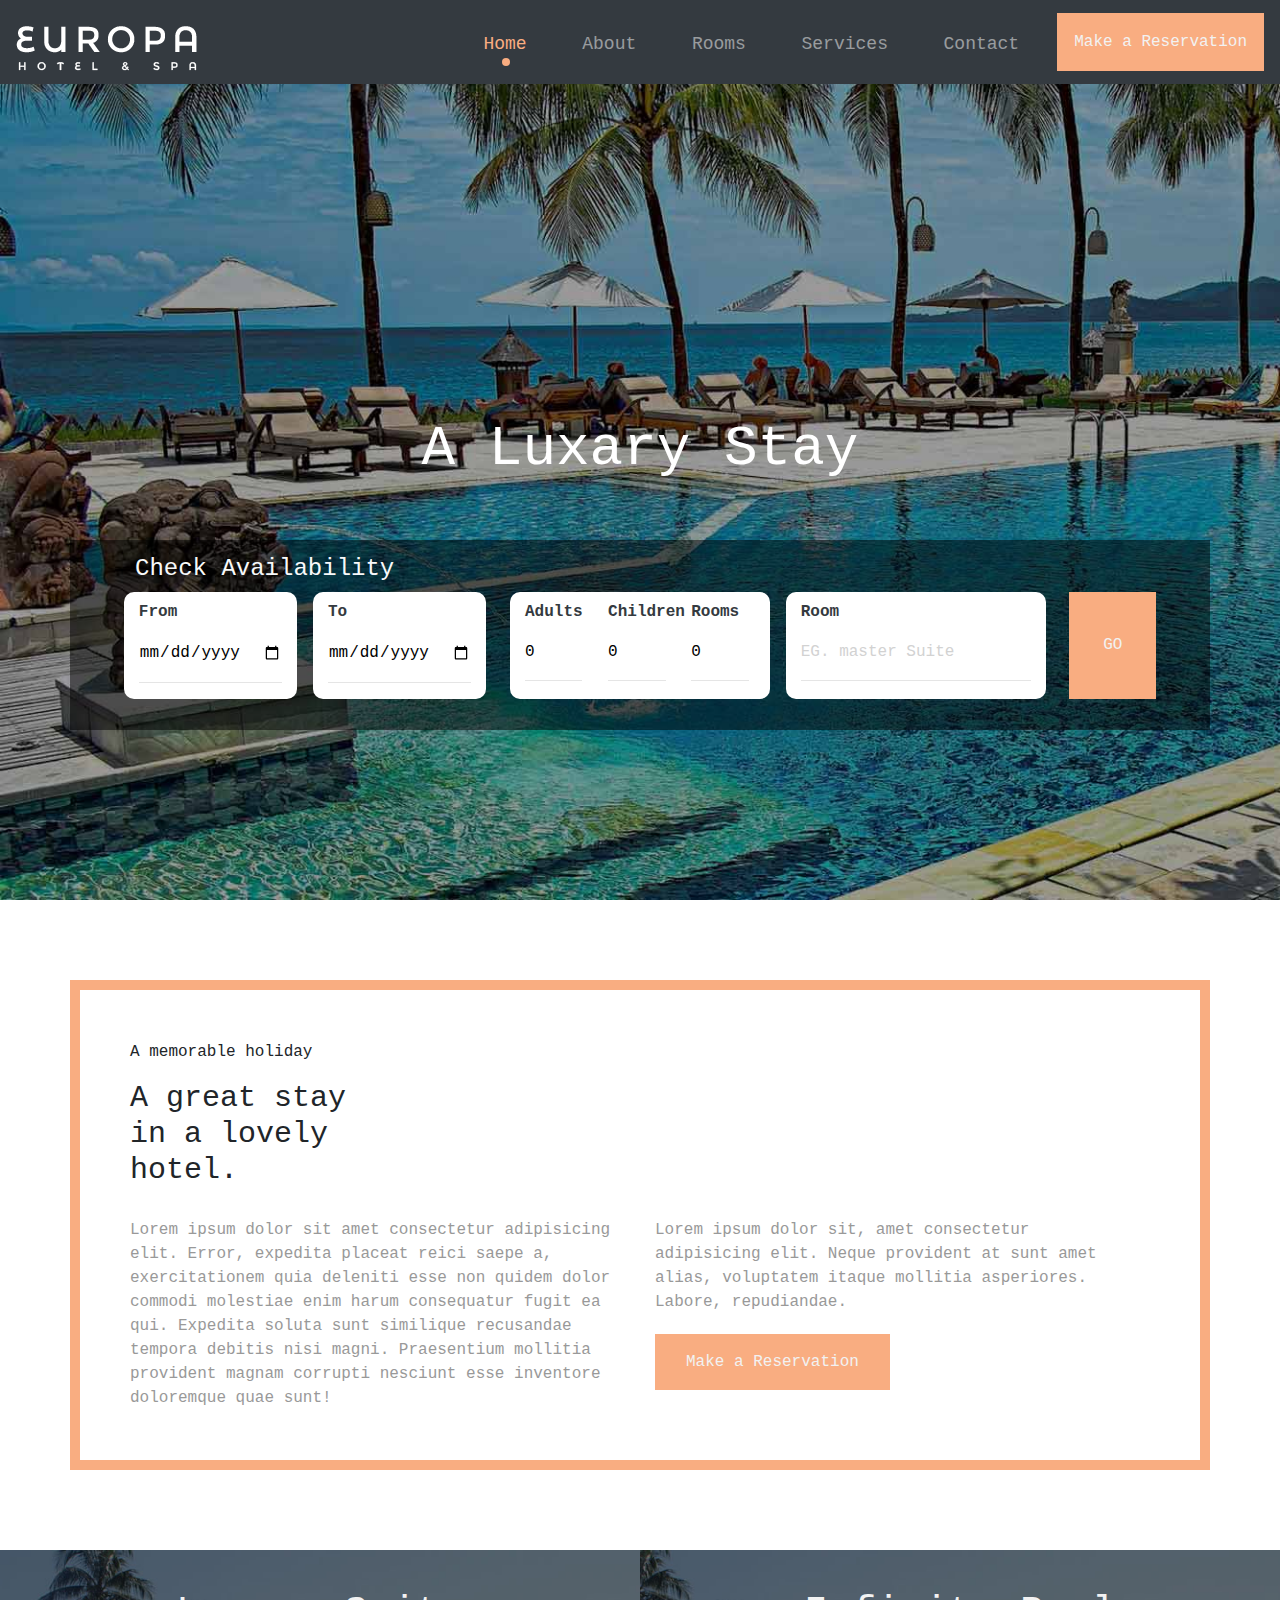
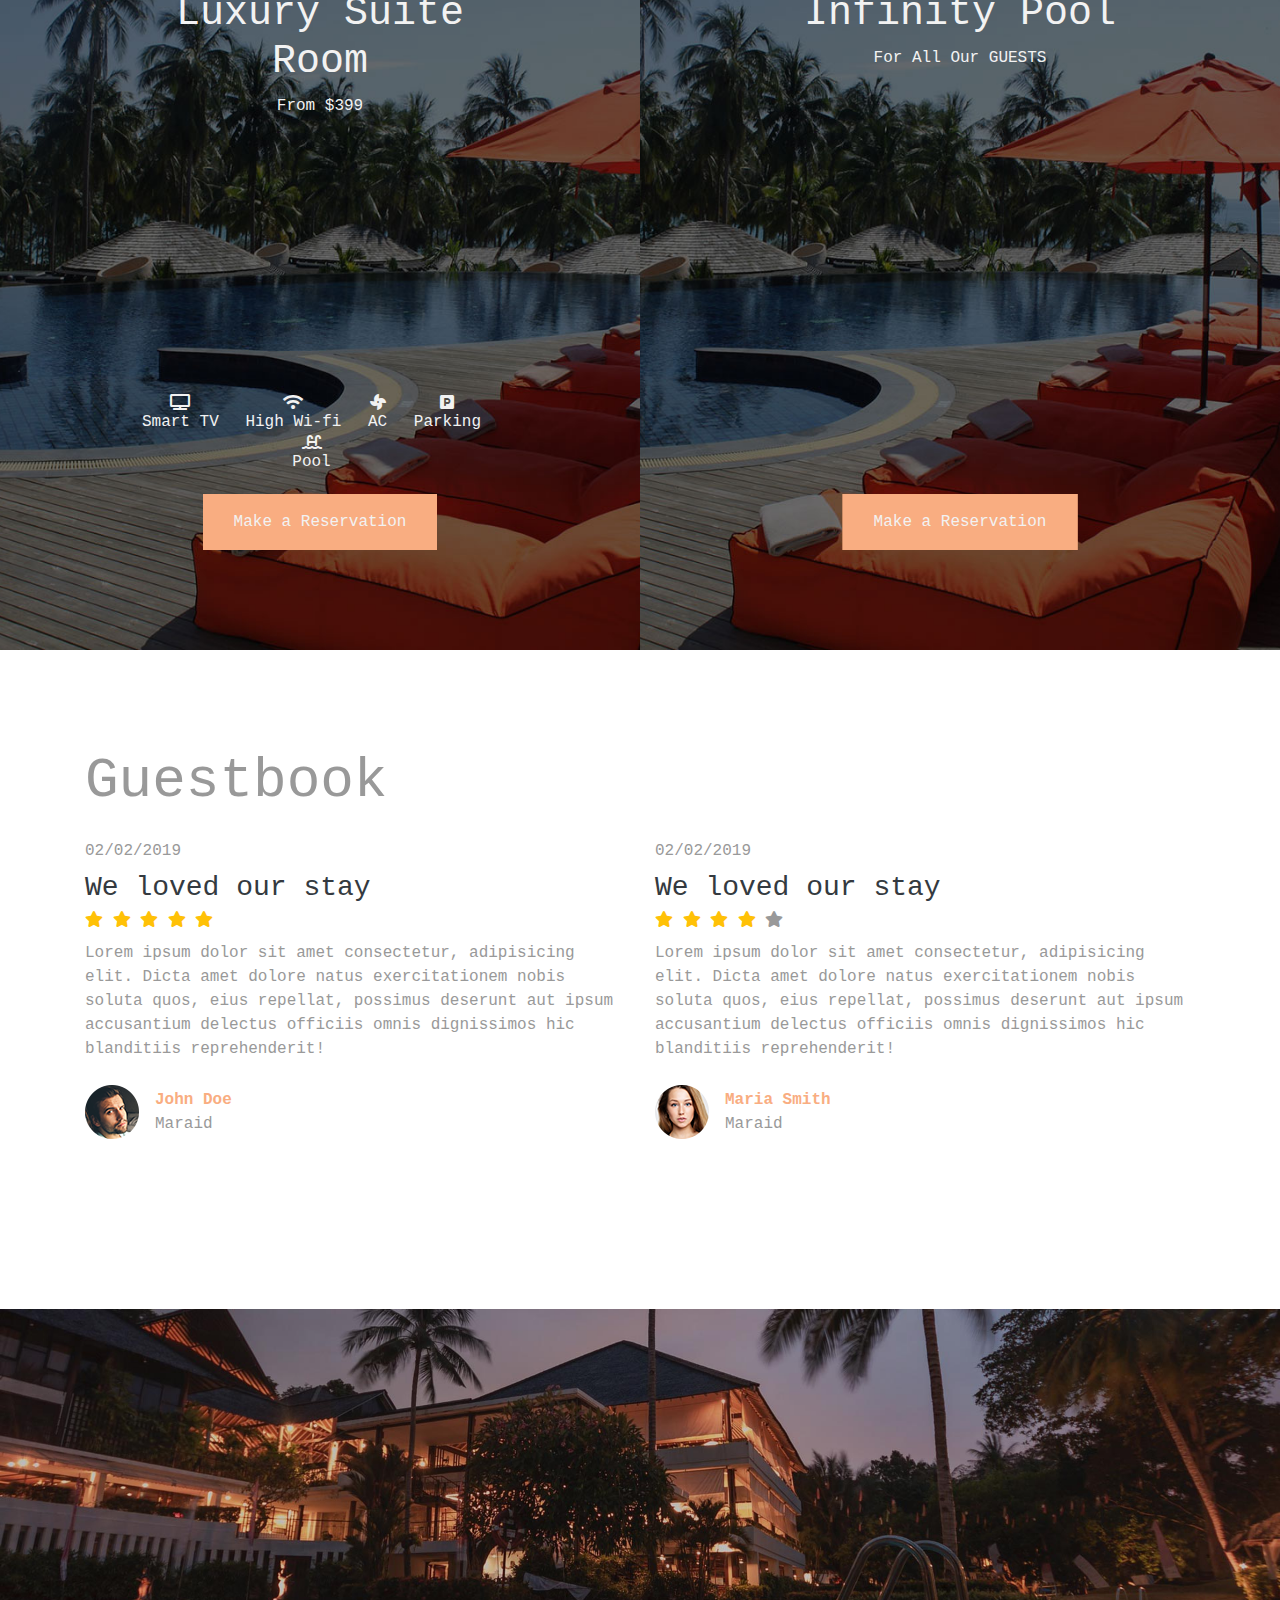
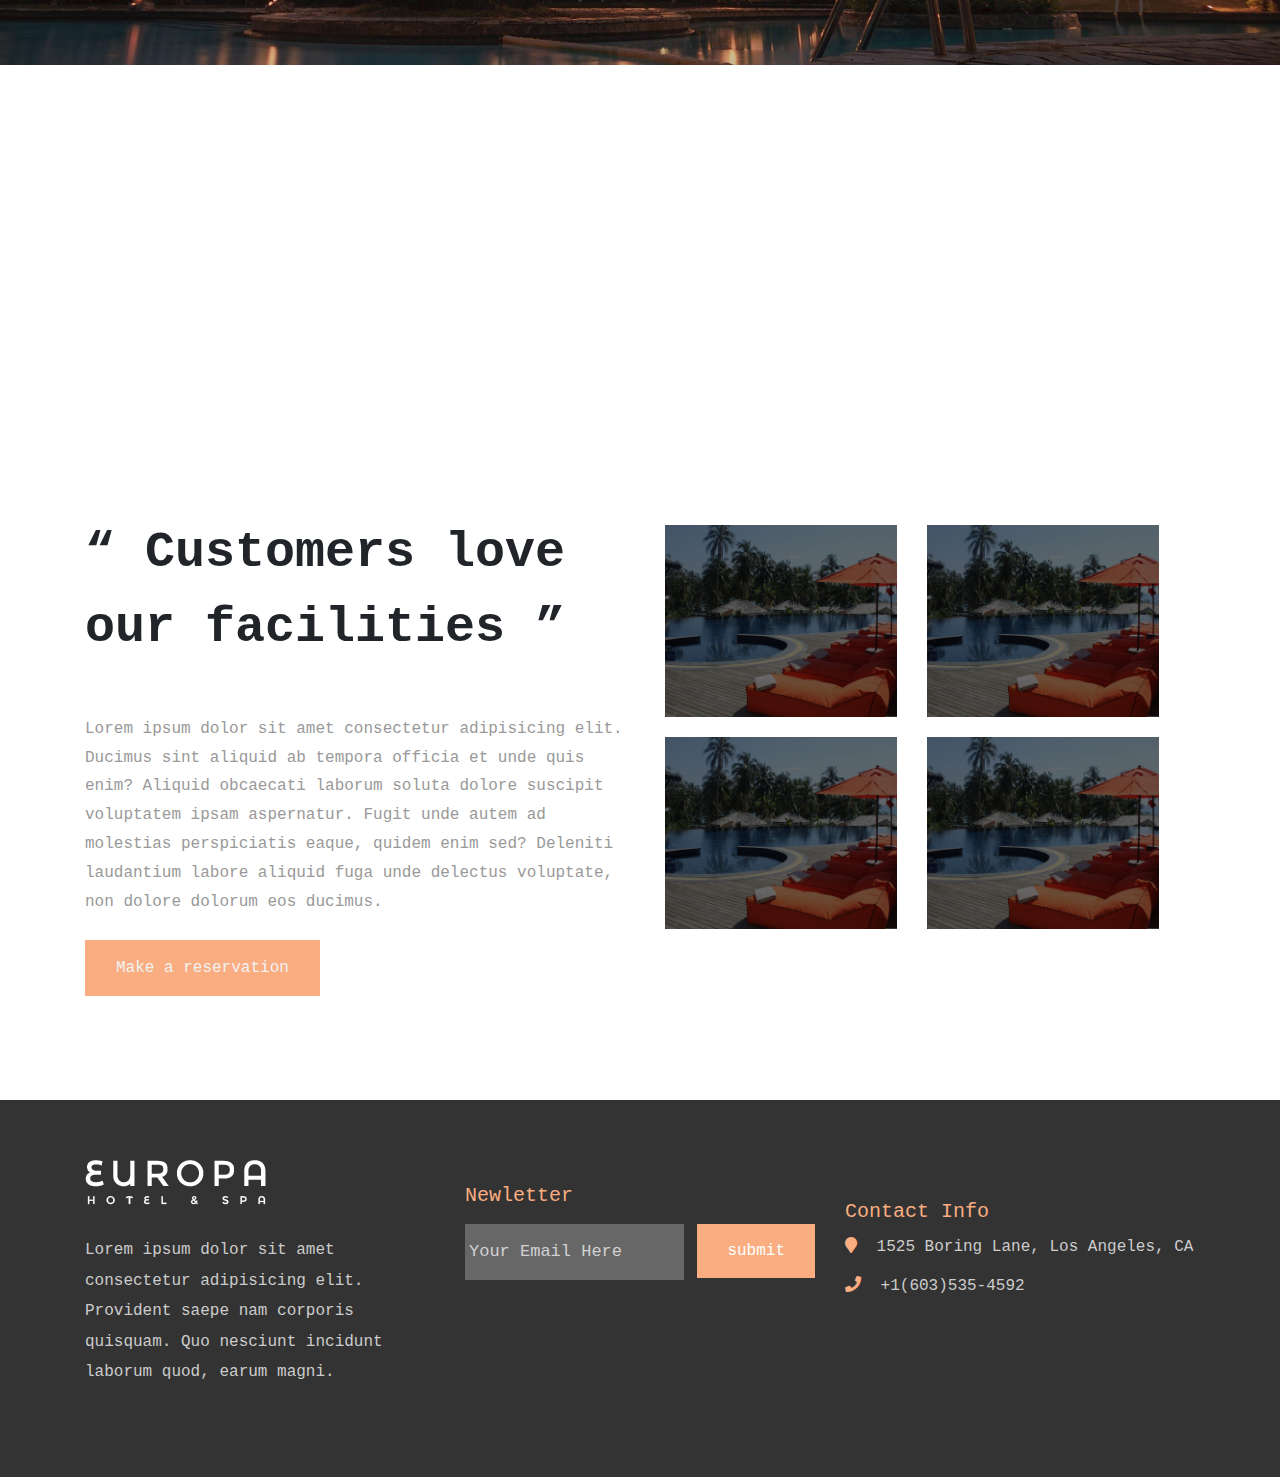
==== index.html @ c3b96b7f "Initial Commit by M. Ridwan Hakim" ====
<!DOCTYPE html>
<html lang="en">
    <head>
        <meta charset="UTF-8" />
        <meta name="viewport" content="width=device-width, initial-scale=1.0" />
        <title>Europa</title>
        <link rel="stylesheet" href="css/bootstrap.min.css" />
        <link
            rel="stylesheet"
            href="https://cdnjs.cloudflare.com/ajax/libs/font-awesome/5.15.1/css/all.min.css"
        />
        <link rel="stylesheet" href="css/style.css" />
    </head>
    <body class="body_popup">
        <!-- Start Header -->
        <header>
            <nav class="navbar navbar-expand-lg navbar-dark bg-dark fixed-top">
                <div class="logo">
                    <a class="navbar-brand" href="#"
                        ><img src="images/logo.jpg"
                    /></a>
                </div>
                <button
                    class="navbar-toggler"
                    type="button"
                    data-toggle="collapse"
                    data-target="#navbarNavAltMarkup"
                    aria-controls="navbarNavAltMarkup"
                    aria-expanded="false"
                    aria-label="Toggle navigation"
                >
                    <span class="navbar-toggler-icon"></span>
                </button>
                <div class="collapse navbar-collapse" id="navbarNavAltMarkup">
                    <div class="navbar-nav">
                        <ul>
                            <li class="active">
                                <a
                                    class="nav-item nav-link active"
                                    href="index.html"
                                    >Home
                                    <span class="sr-only">(current)</span></a
                                >
                            </li>
                            <li>
                                <a class="nav-item nav-link" href="about.html"
                                    >About</a
                                >
                            </li>
                            <li>
                                <a class="nav-item nav-link" href="rooms.html"
                                    >Rooms</a
                                >
                            </li>
                            <li>
                                <a
                                    class="nav-item nav-link"
                                    href="services.html"
                                    >Services</a
                                >
                            </li>
                            <li>
                                <a class="nav-item nav-link" href="contact.html"
                                    >Contact</a
                                >
                            </li>
                        </ul>
                        <button
                            class="reservation p-3"
                            data-toggle="modal"
                            data-target="#mypopup"
                        >
                            Make a Reservation
                        </button>
                    </div>
                </div>
            </nav>

            <div class="banner">
                <div class="overlay">
                    <h2 class="display-4">A Luxary Stay</h2>
                    <form class="container reserve">
                        <h4 class="text-light">Check Availability</h4>
                        <div class="row d-flex justify-content-around">
                            <div
                                class="inputBox col-md-5 col-lg-2 form-group pt-2"
                            >
                                <label
                                    class="d-block text-dark mb-3 font-weight-bold"
                                    >From</label
                                >
                                <input
                                    class="w-100"
                                    type="date"
                                    name="startDate"
                                />
                                <hr />
                            </div>
                            <div
                                class="inputBox col-md-5 col-lg-2 ml-sm-0 ml-md-2 ml-3 form-group pt-2"
                            >
                                <label
                                    class="d-block text-dark mb-3 font-weight-bold"
                                    >To</label
                                >
                                <input
                                    class="w-100"
                                    type="date"
                                    name="endDate"
                                />
                                <hr />
                            </div>
                            <div
                                class="inputBox col-lg-3 col-md-5 ml-md-0 ml-lg-3 form-group pt-2"
                            >
                                <div class="box w-25 d-inline-block">
                                    <label
                                        class="d-block text-dark mb-3 font-weight-bold"
                                        >Adults</label
                                    >
                                    <input
                                        class="w-100"
                                        type="number"
                                        name="adult"
                                        value="0"
                                    />
                                    <hr />
                                </div>
                                <div class="box w-25 d-inline-block ml-3">
                                    <label
                                        class="d-block text-dark mb-3 font-weight-bold"
                                        >Children</label
                                    >
                                    <input
                                        class="w-100"
                                        type="number"
                                        name="adult"
                                        value="0"
                                    />
                                    <hr />
                                </div>
                                <div class="box w-25 d-inline-block ml-3">
                                    <label
                                        class="d-block text-dark mb-3 font-weight-bold"
                                        >Rooms</label
                                    >
                                    <input
                                        class="w-100"
                                        type="number"
                                        name="adult"
                                        value="0"
                                    />
                                    <hr />
                                </div>
                            </div>

                            <div
                                class="inputBox col-lg-3 col-md-5 ml-sm-0 ml-md-2 ml-3 form-group pt-2"
                            >
                                <label
                                    class="d-block text-dark mb-3 font-weight-bold"
                                    >Room</label
                                >
                                <input
                                    class="w-100"
                                    type="text"
                                    placeholder="EG. master Suite"
                                    name="endDate"
                                />
                                <hr />
                            </div>

                            <button
                                type="submit"
                                class="reservation col-lg-1 ml-3 form-group w-25"
                            >
                                GO
                            </button>
                        </div>
                    </form>
                </div>
            </div>
        </header>
        <!-- End Header -->

        <!-- Start about section -->
        <section class="about text-center text-md-left">
            <div class="container">
                <div class="row">
                    <div class="col-md-12">
                        <p>A memorable holiday</p>
                        <h3 class="w-25">A great stay in a lovely hotel.</h3>
                    </div>
                </div>
                <div class="row">
                    <div class="col-md-6">
                        <div class="desc">
                            Lorem ipsum dolor sit amet consectetur adipisicing
                            elit. Error, expedita placeat reici saepe a,
                            exercitationem quia deleniti esse non quidem dolor
                            commodi molestiae enim harum consequatur fugit ea
                            qui. Expedita soluta sunt similique recusandae
                            tempora debitis nisi magni. Praesentium mollitia
                            provident magnam corrupti nesciunt esse inventore
                            doloremque quae sunt!
                        </div>
                    </div>
                    <div class="col-md-6">
                        <div class="desc">
                            Lorem ipsum dolor sit, amet consectetur adipisicing
                            elit. Neque provident at sunt amet alias, voluptatem
                            itaque mollitia asperiores. Labore, repudiandae.
                        </div>
                        <button
                            class="reservation"
                            data-toggle="modal"
                            data-target="#mypopup"
                        >
                            Make a Reservation
                        </button>
                    </div>
                </div>
            </div>
        </section>
        <!-- End about section -->

        <!-- Start information sectoin -->
        <section class="info">
            <div class="container-fluid test">
                <div class="row">
                    <div class="first col-md-6 text-center">
                        <div class="topInfo">
                            <h3>Luxury Suite Room</h3>
                            <span>From $399</span>
                        </div>
                        <div class="buttomInfo">
                            <ul class="list-unstyled">
                                <li>
                                    <i class="fa fa-tv d-block text-center"></i>
                                    Smart TV
                                </li>
                                <li>
                                    <i
                                        class="fa fa-wifi d-block text-center"
                                    ></i>
                                    High Wi-fi
                                </li>
                                <li>
                                    <i
                                        class="fa fa-fan d-block text-center"
                                    ></i>
                                    AC
                                </li>
                                <li>
                                    <i
                                        class="fa fa-parking d-block text-center"
                                    ></i>
                                    Parking
                                </li>
                                <li>
                                    <i
                                        class="fa fa-swimming-pool d-block text-center"
                                    ></i>
                                    Pool
                                </li>
                            </ul>
                            <button
                                class="reservation"
                                data-toggle="modal"
                                data-target="#mypopup"
                            >
                                Make a Reservation
                            </button>
                        </div>
                    </div>
                    <div class="second col-md-6 text-center">
                        <div class="topInfo">
                            <h3>Infinity Pool</h3>
                            <span>For All Our GUESTS</span>
                        </div>
                        <div class="buttomInfo">
                            <button
                                class="reservation"
                                data-toggle="modal"
                                data-target="#mypopup"
                            >
                                Make a Reservation
                            </button>
                        </div>
                    </div>
                </div>
            </div>
        </section>
        <!-- End information section -->

        <!-- Start Guest Book -->
        <section class="guestbook my-5 text-center text-md-left">
            <div class="container">
                <h2 class="mb-4 display-4">Guestbook</h2>
                <div class="row">
                    <div class="col-md-6 mb-5">
                        <span>02/02/2019</span>
                        <h3 class="mt-2 mb-1 text-dark">We loved our stay</h3>
                        <div class="stars">
                            <i class="fas fa-star text-warning"></i>
                            <i class="fas fa-star text-warning"></i>
                            <i class="fas fa-star text-warning"></i>
                            <i class="fas fa-star text-warning"></i>
                            <i class="fas fa-star text-warning"></i>
                        </div>
                        <p class="my-4 my-sm-2">
                            Lorem ipsum dolor sit amet consectetur, adipisicing
                            elit. Dicta amet dolore natus exercitationem nobis
                            soluta quos, eius repellat, possimus deserunt aut
                            ipsum accusantium delectus officiis omnis
                            dignissimos hic blanditiis reprehenderit!
                        </p>
                        <div
                            class="person d-flex align-items-center justify-content-center my-sm-4 justify-content-md-start"
                        >
                            <img src="images/author-1.png" alt="bookedperson" />
                            <div class="info ml-3">
                                <span class="d-block font-weight-bold"
                                    >John Doe</span
                                >
                                Maraid
                            </div>
                        </div>
                    </div>
                    <div class="col-md-6 my-5 my-md-0">
                        <span>02/02/2019</span>
                        <h3 class="mt-2 mb-1 text-dark">We loved our stay</h3>
                        <div class="stars">
                            <i class="fas fa-star text-warning"></i>
                            <i class="fas fa-star text-warning"></i>
                            <i class="fas fa-star text-warning"></i>
                            <i class="fas fa-star text-warning"></i>
                            <i class="fas fa-star"></i>
                        </div>
                        <p class="my-4 my-sm-2">
                            Lorem ipsum dolor sit amet consectetur, adipisicing
                            elit. Dicta amet dolore natus exercitationem nobis
                            soluta quos, eius repellat, possimus deserunt aut
                            ipsum accusantium delectus officiis omnis
                            dignissimos hic blanditiis reprehenderit!
                        </p>
                        <div
                            class="person d-flex align-items-center justify-content-center my-sm-4 justify-content-md-start"
                        >
                            <img src="images/author-2.png" alt="bookedperson" />
                            <div class="info ml-3">
                                <span class="d-block font-weight-bold"
                                    >Maria Smith</span
                                >
                                Maraid
                            </div>
                        </div>
                    </div>
                </div>
            </div>
        </section>
        <!-- End Guest Book -->

        <!-- Video Description -->
        <section class="video_description">
            <img
                class="video_background d-block"
                src="images/video-bg.jpg"
                alt="Video background"
            />
            <iframe
                width="560"
                height="315"
                src="https://www.youtube.com/embed/mG4G8crGQ34"
                frameborder="0"
                allow="accelerometer; autoplay; clipboard-write; encrypted-media; gyroscope; picture-in-picture"
                allowfullscreen
            ></iframe>
        </section>
        <!-- End Video Description -->

        <!-- Start customers love -->
        <div class="customerslove text-center text-md-left">
            <div class="container overflow-hidden">
                <div class="row">
                    <div class="col-lg-6">
                        <q> Customers love our facilities </q>
                        <p class="mb-sm-4">
                            Lorem ipsum dolor sit amet consectetur adipisicing
                            elit. Ducimus sint aliquid ab tempora officia et
                            unde quis enim? Aliquid obcaecati laborum soluta
                            dolore suscipit voluptatem ipsam aspernatur. Fugit
                            unde autem ad molestias perspiciatis eaque, quidem
                            enim sed? Deleniti laudantium labore aliquid fuga
                            unde delectus voluptate, non dolore dolorum eos
                            ducimus.
                        </p>
                        <button
                            class="reservation mb-sm-4"
                            data-toggle="modal"
                            data-target="#mypopup"
                        >
                            Make a reservation
                        </button>
                    </div>
                    <div class="col-lg-6">
                        <img src="images/info01.jpg" />
                        <img src="images/info01.jpg" />
                        <img src="images/info01.jpg" />
                        <img src="images/info01.jpg" />
                    </div>
                </div>
            </div>
        </div>
        <!-- End Customers love -->

        <!-- Reservation Pop up -->

        <div class="container popup">
            <!-- Modal -->
            <div class="modal fade" id="mypopup" role="dialog">
                <div class="modal-dialog">
                    <!-- Modal content-->
                    <div class="modal-content">
                        <div class="modal-header">
                            <h4 class="modal-title">Reservation</h4>
                            <button
                                type="button"
                                class="close"
                                data-dismiss="modal"
                            >
                                &times;
                            </button>
                        </div>
                        <div class="modal-body">
                            <form class="w-100">
                                <div class="row">
                                    <div class="col-md-6 inputBox my-3">
                                        <label class="d-block">Name</label>
                                        <input
                                            class="w-100"
                                            type="text"
                                            name="name"
                                        />
                                    </div>
                                    <div class="col-md-6 inputBox my-3">
                                        <label class="d-block">Phone</label>
                                        <input
                                            class="w-100"
                                            type="number"
                                            name="phone"
                                        />
                                    </div>
                                    <div class="col-md-12 inputBox my-3">
                                        <label class="d-block">Email</label>
                                        <input
                                            class="w-100"
                                            type="email"
                                            name="email"
                                        />
                                    </div>
                                    <div class="col-md-6 inputBox my-3">
                                        <label class="d-block"
                                            >Date Check in</label
                                        >
                                        <input
                                            class="w-100"
                                            type="date"
                                            name="check_data_in"
                                        />
                                    </div>
                                    <div class="col-md-6 inputBox my-3">
                                        <label class="d-block"
                                            >Date Check Out</label
                                        >
                                        <input
                                            class="w-100"
                                            type="date"
                                            name="check_data_out"
                                        />
                                    </div>
                                    <div class="col-md-6 inputBox my-3">
                                        <label class="d-block">Adult</label>
                                        <input
                                            class="w-100"
                                            type="number"
                                            value="1"
                                            name="adult"
                                        />
                                    </div>
                                    <div class="col-md-6 inputBox my-3">
                                        <label class="d-block">Children</label>
                                        <input
                                            class="w-100"
                                            type="number"
                                            value="1"
                                            name="children"
                                        />
                                    </div>
                                    <div class="col-md-12 textareaBox my-3">
                                        <label class="d-block">Notes</label>
                                        <textarea class="w-100"></textarea>
                                    </div>
                                </div>
                                <button
                                    type="submit"
                                    class="reservation mb-sm-4"
                                >
                                    Make a reservation
                                </button>
                            </form>
                        </div>
                        <div class="modal-footer">
                            <button
                                type="button"
                                class="btn btn-default"
                                data-dismiss="modal"
                            >
                                Close
                            </button>
                        </div>
                    </div>
                </div>
            </div>
        </div>

        <!-- End Reservation Pop up -->

        <!-- Start Footer -->
        <footer class="text-center text-md-left">
            <div class="container overflow-hidden">
                <div class="row">
                    <div class="col-md-6 col-lg-4">
                        <a href="#"><img src="images/logo.jpg" /></a>
                        <p>
                            Lorem ipsum dolor sit amet consectetur adipisicing
                            elit. Provident saepe nam corporis quisquam. Quo
                            nesciunt incidunt laborum quod, earum magni.
                        </p>
                    </div>
                    <div class="col-md-6 col-lg-4">
                        <h3 class="mt-sm-4 mb-sm-3">Newletter</h3>
                        <form class="position-relative form-group">
                            <input
                                type="text"
                                name="email"
                                placeholder="Your Email Here"
                            />
                            <input type="submit" value="submit" name="submit" />
                        </form>
                    </div>
                    <div class="col-md-12 col-lg-4 mt-md-3">
                        <h3 class="mt-sm-4 mb-sm-0 mb-md-1">Contact Info</h3>
                        <p class="my-sm-2">
                            <i class="fa fa-map-marker"></i>
                            1525 Boring Lane, Los Angeles, CA
                        </p>
                        <p class="my-sm-2">
                            <i class="fa fa-phone"></i>
                            +1(603)535-4592
                        </p>
                    </div>
                </div>
            </div>
        </footer>
        <!-- End Footer -->

        <script src="js/jquery-3.5.1.min.js"></script>
        <script src="js/bootstrap.min.js"></script>
        <script src="js/main.js"></script>
    </body>
</html>
---- css/style.css ----
* {
    padding: 0;
    margin: 0;
    box-sizing: border-box;
    font-family: cursive,monospace, Arial, Helvetica, sans-serif;
}
body {overflow-x: hidden}
.reservation {
    padding: 15px 30px;
    background: #f9ad81;
    color: #f2f2f2;
    cursor: pointer;
    font-size: 16px;
    border: 1px solid #f9ad81;
    transition: all .4s;
    outline: none;
}
.reservation:hover {
    color: #f9ad81;
    background: transparent;
}
.text-main-color {color: #999}
dl, ol, ul {
    margin-bottom: 0;
    margin-top: 10px;
}
/* .overlay {
    position: absolute;
    width: 100%;
    height: 100%;
    background: rgba(0, 0, 0, 0.7)
} */

body {position: relative;}

/* header */
header .sticky {
    position: fixed;
    width: 100%;
    z-index: 100;
}
header nav .logo {
    padding-top: 13px;
}
header nav {
    overflow: hidden;
}
header  nav ul li {
    display: inline-block;
    margin-right: 30px;
    position: relative;
}
header  .navbar-nav ul li.active:before {
    content: '';
    width: 8px;
    height: 8px;
    position: absolute;
    background: #f9ad81;
    color: #f9ad81;
    top: 35px;
    left: 27px;
    border-radius: 50%;
}
header  nav ul li a {
    color: #f2f2f2;
    text-decoration: none;
    font-size: 18px;
}
header  .navbar-nav ul li.active a,
header .navbar-nav ul li a:hover {color: #f9ad81 !important}

@media (max-width: 991px) {
    header  nav ul li { 
        display: block;
    }
    header  .navbar-nav ul li.active:before {
        content: '';
        left: 19px;
    }
}
@media (min-width: 991px) {
    .navbar-expand-lg .navbar-collapse {
        justify-content: flex-end;
    }
}


.banner {
    background: url('../images/banner.jpg');
    height: 100vh;
    background-size: cover;
    position: relative;
}

.banner h2 {
    color: #fff;
}
@media(min-width: 769px) {
    .banner h2 {
        position: absolute;
        top: 20%;
        left: 50%;
        transform: translate(-50%, -80%);
    }
    .banner .reserve {
        position: absolute;
        top: 30%;
        left: 50%;
        transform: translateX(-50%);
    }
}
@media(min-width: 992px) {
    .banner h2 {
        position: absolute;
        top: 50%;
        left: 50%;
        transform: translate(-50%, -50%);
    }
    .banner .reserve {
        position: absolute;
        top: 60%;
        left: 50%;
        transform: translateX(-50%);
    }.services .serviceBox .serviceIcon {top: 186px}
}
.banner .reserve {
    background: rgba(0, 0, 0, .5);
    padding: 15px 65px;
}
.banner .reserve .inputBox {
    border-radius: 10px;
    background: #fff !important;
}

.banner .reserve .inputBox input {
    border: none !important;
    outline: none !important;
}
@media(max-width: 576px) {
    .banner .reserve .inputBox {
        margin-left: 0 !important;
    }
}
/* End Header */

/* About Sectoin */
.about {
    margin: 80px auto;
}
.about .container {
    border: 10px solid #f9ad81;
    padding: 50px;
    overflow: hidden;
}
.about .container > p {letter-spacing: 2px;}
.about .container h3 {font-size: 30px; margin: 10px 0 30px;}
@media(max-width: 992px) {
    .about .container h3 {width: 100% !important}
}
.about .desc {
    color: #999;
}
.about .desc:first-of-type {margin-right: 3%;}
.about  button {
    margin-top: 20px;
}
/* End about section */

/* Start info section */
.info .container-fluid .row  {overflow: hidden; height: 700px;}
.info .container-fluid .row  > div {
    background-size: cover;
    color: #f2f2f2;
    position: relative;
}
.info h3 {font-size: 40px; font-weight: normal;}
.info .first {
    background: url('../images/info01.jpg') no-repeat center;
}
.info .second {
    background: url('../images/info01.jpg') no-repeat top;
    background-position: 100%;
}
.info .topInfo {
    position: absolute;
    left: 50%;
    top: 40px;
    transform: translateX(-50%);
}
.info .buttomInfo {
    position: absolute;
    bottom: 100px;
    left: 50%;
    transform: translateX(-50%);
}
@media (max-width: 768px) {
    .info .buttomInfo {
        bottom: 10%;
    }
}
.info .buttomInfo ul {margin-bottom: 20px; width: 370px;}
.info .buttomInfo ul li {display: inline-block; margin-right: 17px;}
/* End info section */

/* Start Guestbook */
.guestbook {
    padding: 50px 0;
    color: #999;
}
.guestbook .person .info span {color: #f9ad81}
/* End Guestbook */

/* Start Video Description */
.video_description {
    position: relative;
    
    margin-bottom: 450px;
}
.video_description img {
    width: 100%;
}
.video_description iframe {
    position: absolute;
    left: 50%;
    top: 40%;
    width: 80%;
    height: 500px;
    transform: translateX(-50%)
}
/* End Video Description */

/* Start customers love */
.customerslove {
    margin: 80px 0;
}
.customerslove  q {
    font-size: 50px;
    font-weight: 600;
    margin-top: 40px;
}
.customerslove p {
    margin: 50px 0;
    color: #999;
    line-height: 1.8;
}
.customerslove img {
    /* width: 242px;
    height: 242px; */
    width: calc(86%/2);
    display: inline-block;
    margin: 10px;
}
.customerslove span {color: #666; letter-spacing: 3px;}
.customerslove p.hed {margin-top: -7px;font-size: 45px; color:#333;}
/* End customers love */

/* Footer */
footer {
    background: #333;
    padding: 60px 0;
}
footer p {
    color: #ccc;
    line-height: 1.9;
    margin: 30px 0;
}
footer p i {
    color: #f9ad81;
    margin-right: 10px;
}
footer h3 {
    color: #f9ad81;
    font-size: 20px;
    font-weight: normal;
    margin-bottom: 60px
}
@media (min-width: 769px) {
    footer form input[type="text"] {
        position: absolute;
    }
    ::placeholder {color: #d2d2d2;}
    footer form input[type="submit"] {
        position: absolute;
        top: 0;
        right: 0;
    }
}
footer form input[type="text"] {
    background: #676767;
    padding: 15px 0 15px 4px;
    color: #A2A2A2;
    font-size: 17px;
    border: none;
    outline: none
}
::placeholder {color: #d2d2d2;}
footer form input[type="submit"] {
    padding: 15px 30px;
    background: #f9ad81;
    border: none;
    color: #fff;
    cursor: pointer;
}
@media (max-width: 767px) {
    footer {text-align: center}
}

/* End footer */

/* Start Pop up */
/* .popup {
    display: block;
} */
.popup form input,
.popup form textarea {
    border: none;
    outline: none;
    border-radius: 10px;
    padding: 10px 20px;
    border: 1px solid #ccc;
}
.popup form textarea {
    height: 150px;
}
/* End Pop up */


/*** About Page ***/
/* description section */
.description {
    background: url(../images/banner.jpg);
    background-position: center;
    background-attachment: fixed;
    position: relative;
    margin: 80px 0;
    padding: 100px 0;
}
.description .overlay {
    position: absolute;
    top: 0;
    left: 0;
    width: 100%;
    height: 100%;
    background-color: rgba(0, 0, 0, .7);
}
.description .container {text-align: center;}
.description .row > p {
    color: #fff;
    font-size: 28px;
    text-align: center;
    transition: 1s;
}
.description .row > p span {
    color: #f9ad81;
    font-size: 24px;
}
/* End description section */

/* Start Awards Section */
.awards .container {overflow: hidden;}
.awards h3 {font-size: 40px;font-weight: normal;}
.awards .container > div img {
    width: 200px;
    height: 200px;
}
.awards .container > div span{display: block; margin:10px 0 20px;}
.awards .container > div h5 {text-transform: uppercase; margin-bottom: 25px}
.awards .container > div p {color: #999}
/* End awards section */

/* Book your stay */
.bookyourstay {
    background: #f9ad81;
    padding: 50px 0;
}
.bookyourstay .container {overflow: hidden;}
.bookyourstay .container h3 {
    font-size: 40px;
    color: #f2f2f2;
    font-weight: normal;
}
.bookyourstay button {
    background: #333;
    border: 1px solid #333;
}
.bookyourstay button:hover {
    background: transparent;
    color: #333;
}
/* End book your stay */

/*** End About page ***/

/*** Start Services Page ***/
/* \ */
/* Start services section */
.services {
    margin: 150px auto;
}
.services .serviceBox {position: relative;}
.services .serviceBox .serviceIcon {
    position: absolute;
    top: 124px;
    left: 50%;
    background: #f9ad81;
    transform: translateX(-50%);
    padding: 20px;
    border-radius: 50%;
}
@media (max-width: 767px) {
    .services .serviceBox .serviceIcon {top: 254px}
}
@media(min-width: 768px) {
    .services .serviceBox .serviceIcon {top: 134px}
}
@media(min-width: 992px) {
    .services .serviceBox .serviceIcon {top: 186px}
}
@media(min-width: 1200px) {
    .services .serviceBox .serviceIcon {top: 234px !important}
}
.services .serviceBox p {
    color: #999;
}
/* End services section */

/* Start Children Activity */
@media(max-width: 576px) {
    .childrenActivity .content-kids {
        margin-top: 40px;
    }
}
/* End Children Activity */


@media(max-width: 576px) {
    footer {
        margin-top: 48px !important;
    }
}
/** End Services Page ***/

/** Start Contact Us Page **/
.contact-form form input[name='name'],
.contact-form form input[name="email"] {
    width: calc(99% / 2)
}
.contact-form form input,
.contact-form form textarea {
    border: none;
    border-bottom: 1px solid rgba(0, 0, 0, .4);
    outline: none;
}
.contact-form form .inputBox,
.contact-form form .textareaBox {
    position: relative;
}
.contact-form form .inputBox input,
.contact-form form .textareaBox textarea {
    position: relative;
    z-index: 2;
    background: transparent;
}
.contact-form form .inputBox label,
.contact-form form .textareaBox label{
    position: absolute;
    top: 7px;
    left: 5px;
    z-index: 1;
    color: #888;
    transition: .4s
}
.contact-form form .inputBox input[name="subject"] +  label { top: -9px}
.contact-form form .textareaBox label {
    top: 167px;
}
.contact-form form .inputBox input:focus + label,
.contact-form form .textareaBox textarea:focus ~ label {
    color: #f9ad81;
    top: -28px;
    left: 0;
    transition: .4s
}
.contact-form form .inputBox.place-effect label,
.contact-form form .textareaBox.place-effect label {
    color: #f9ad81;
    top: -28px;
    left: 0;
    transition: .4s
}
.contact-form form .textareaBox label{
    transition: .8s;
}
.contact-form form .textareaBox textarea:focus ~ label {
    transition: .6s;
}
.contact-form form textarea {
    height: 200px;
}

/* ----------------- */
@media (max-width: 767px) {
    .contact-form {text-align: center;}
    .contact-form .reservation {margin: 20px 0;}
    .contact-form .inputBox,
    .contact-form .textareaBox {width: 50%; margin: auto;}
}

.contact-form .info {
    background: #f6f9fb;
    padding: 20px 40px;
    color: #444;
}
.contact-form .info .social-media i {
    font-size: 28px;
    cursor: pointer;
    color: #999;
    transition: .8s;
}
.contact-form .info .social-media i:hover {
    transform: scale(1.5) translateY(-15px);
}
.contact-form .info .social-media i.fa-facebook:hover {color: #3b5998}
.contact-form .info .social-media i.fa-instagram:hover {color: #e95950}
.contact-form .info .social-media i.fa-linkedin:hover {color: #007bb5}
.contact-form .info .social-media i.fa-pinterest:hover {color: #cb2027}
.contact-form .info .social-media i.fa-twitter:hover {color: #55acee}
.contact-form .info .social-media i.fa-youtube:hover {color: #ff0000}

/** End Contact Us Page **/
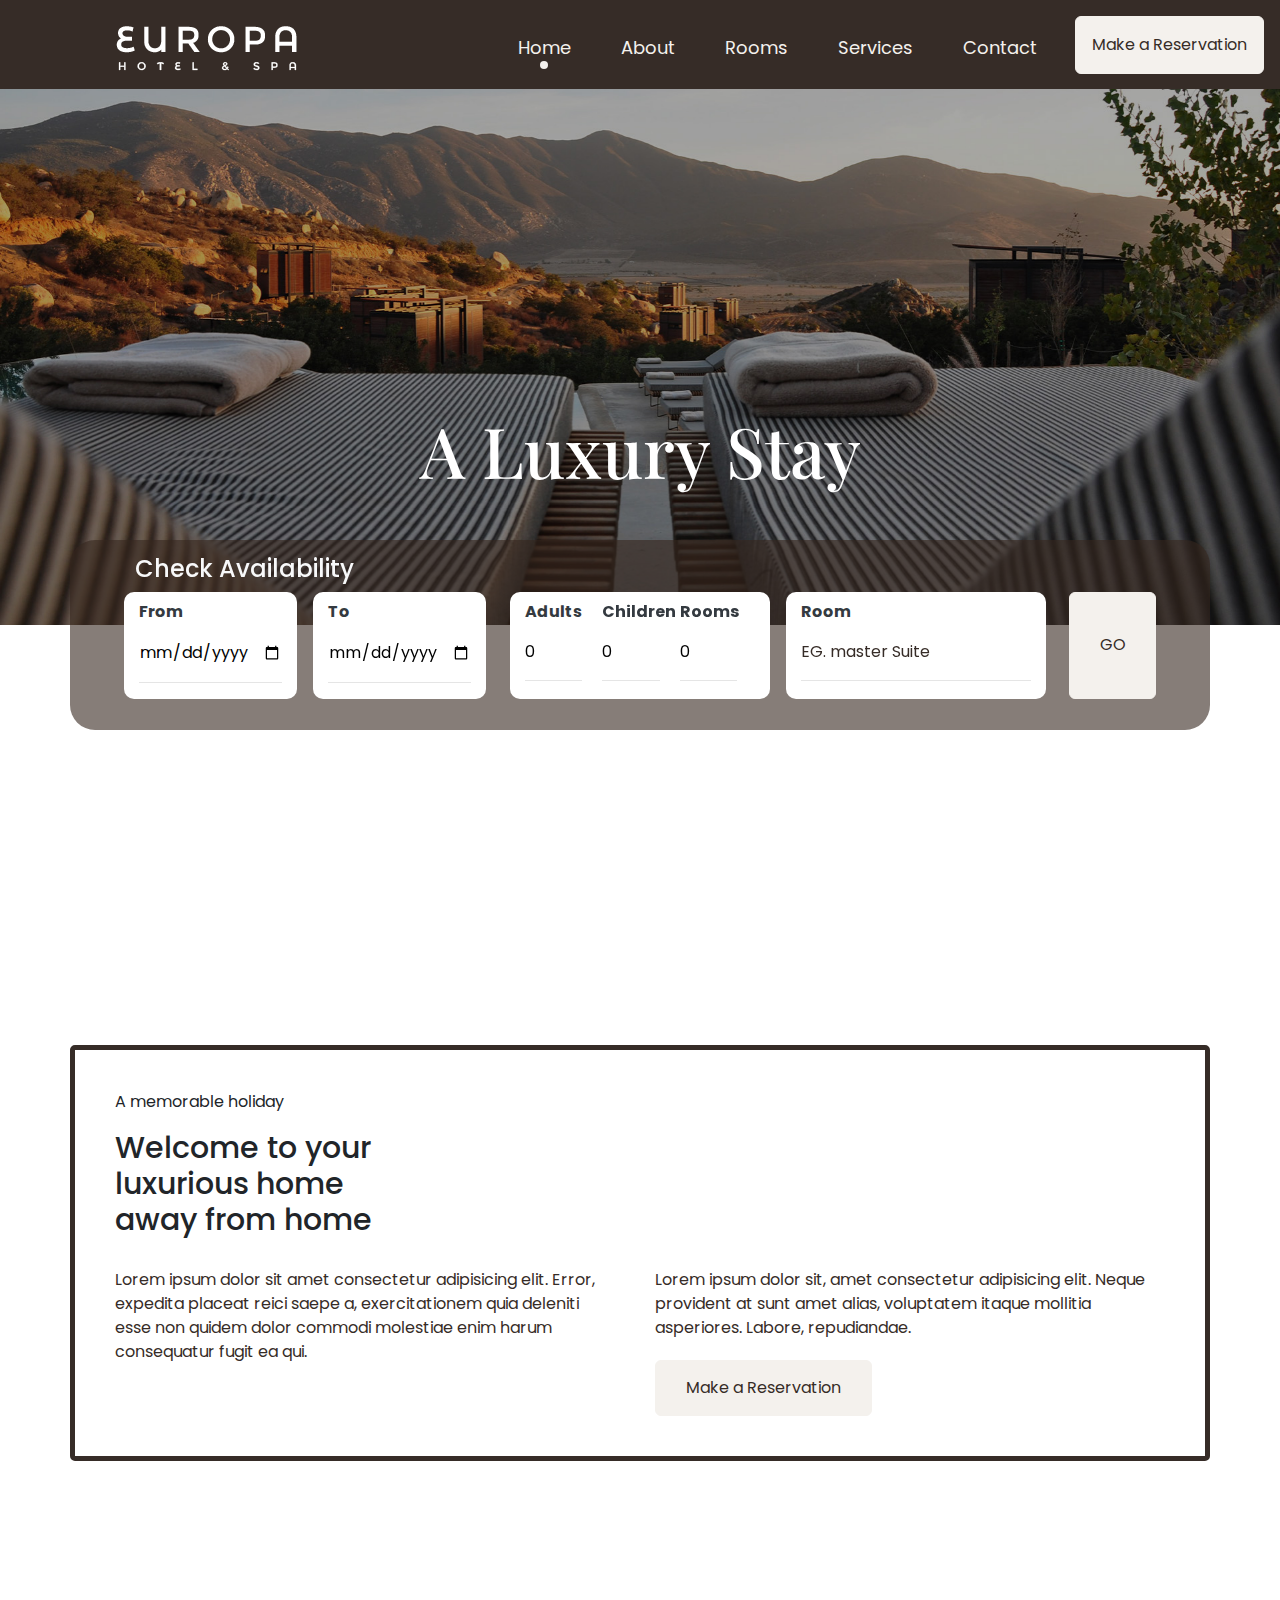
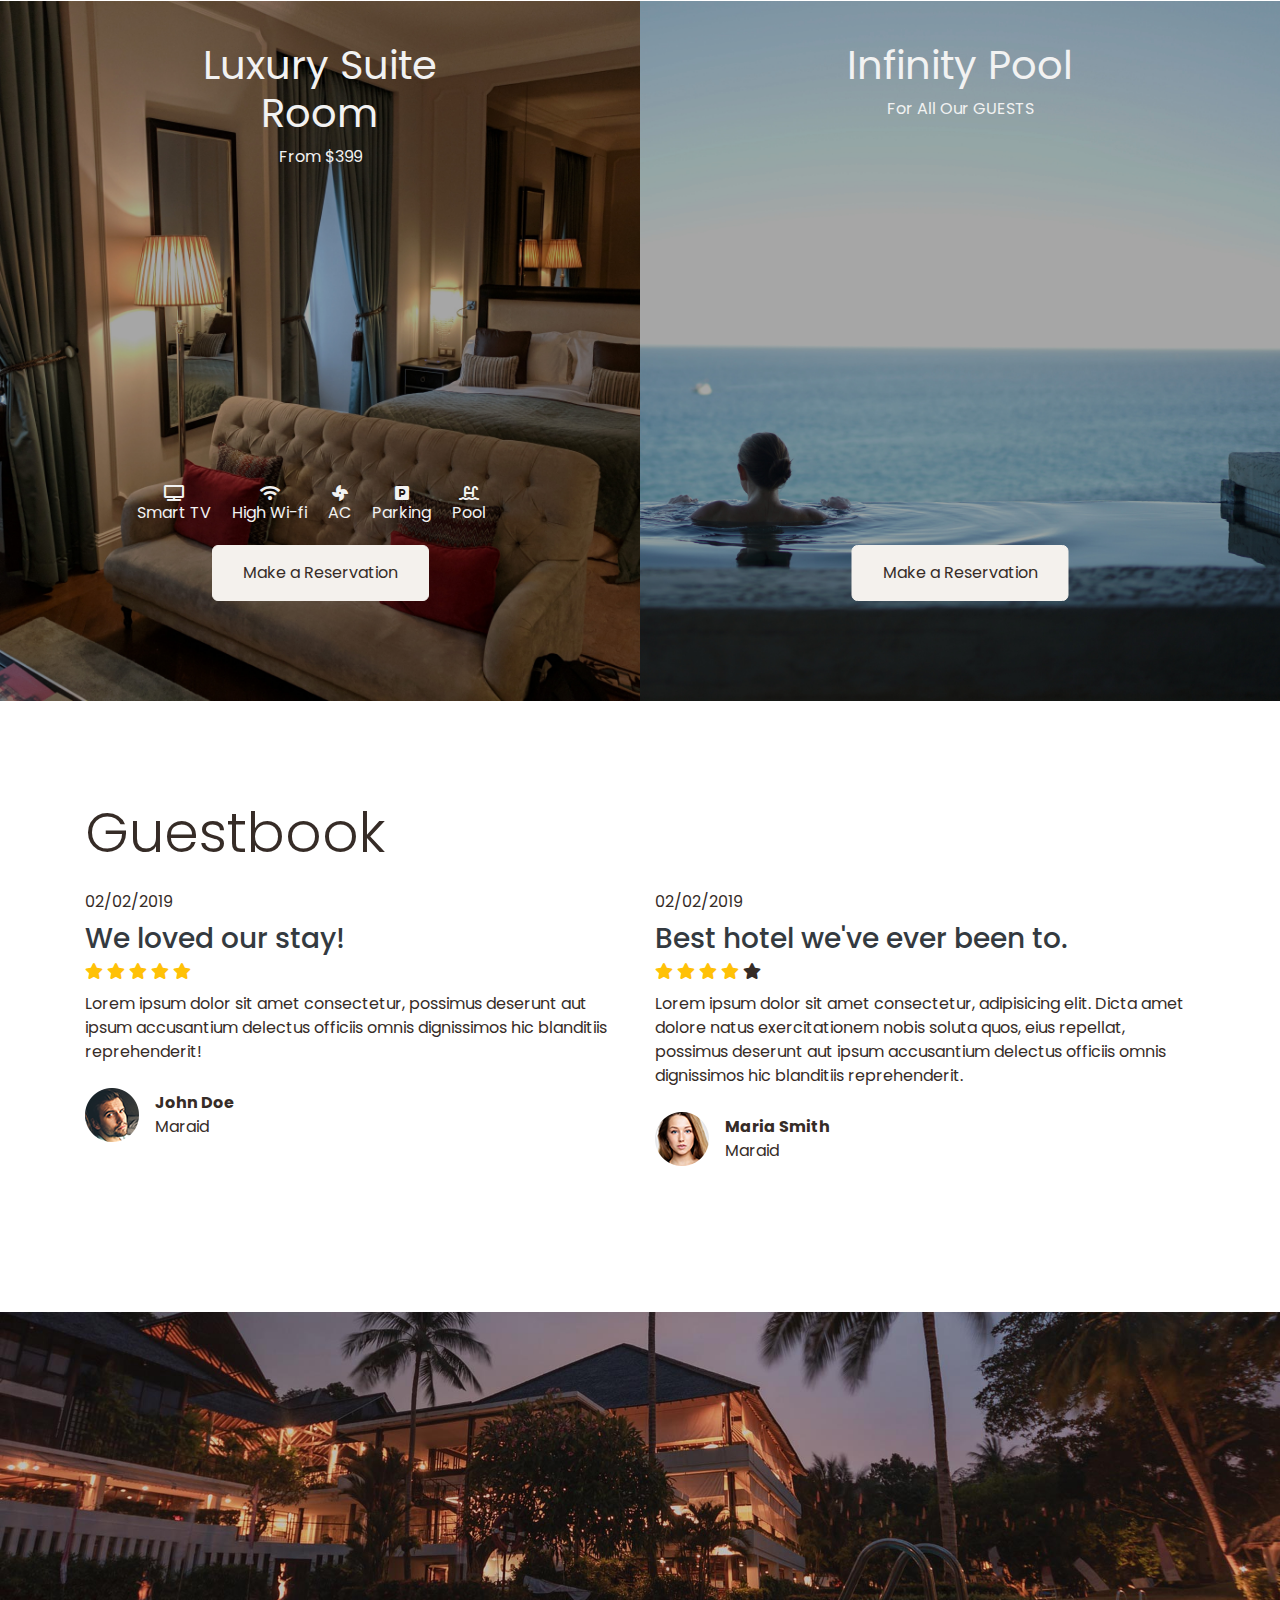
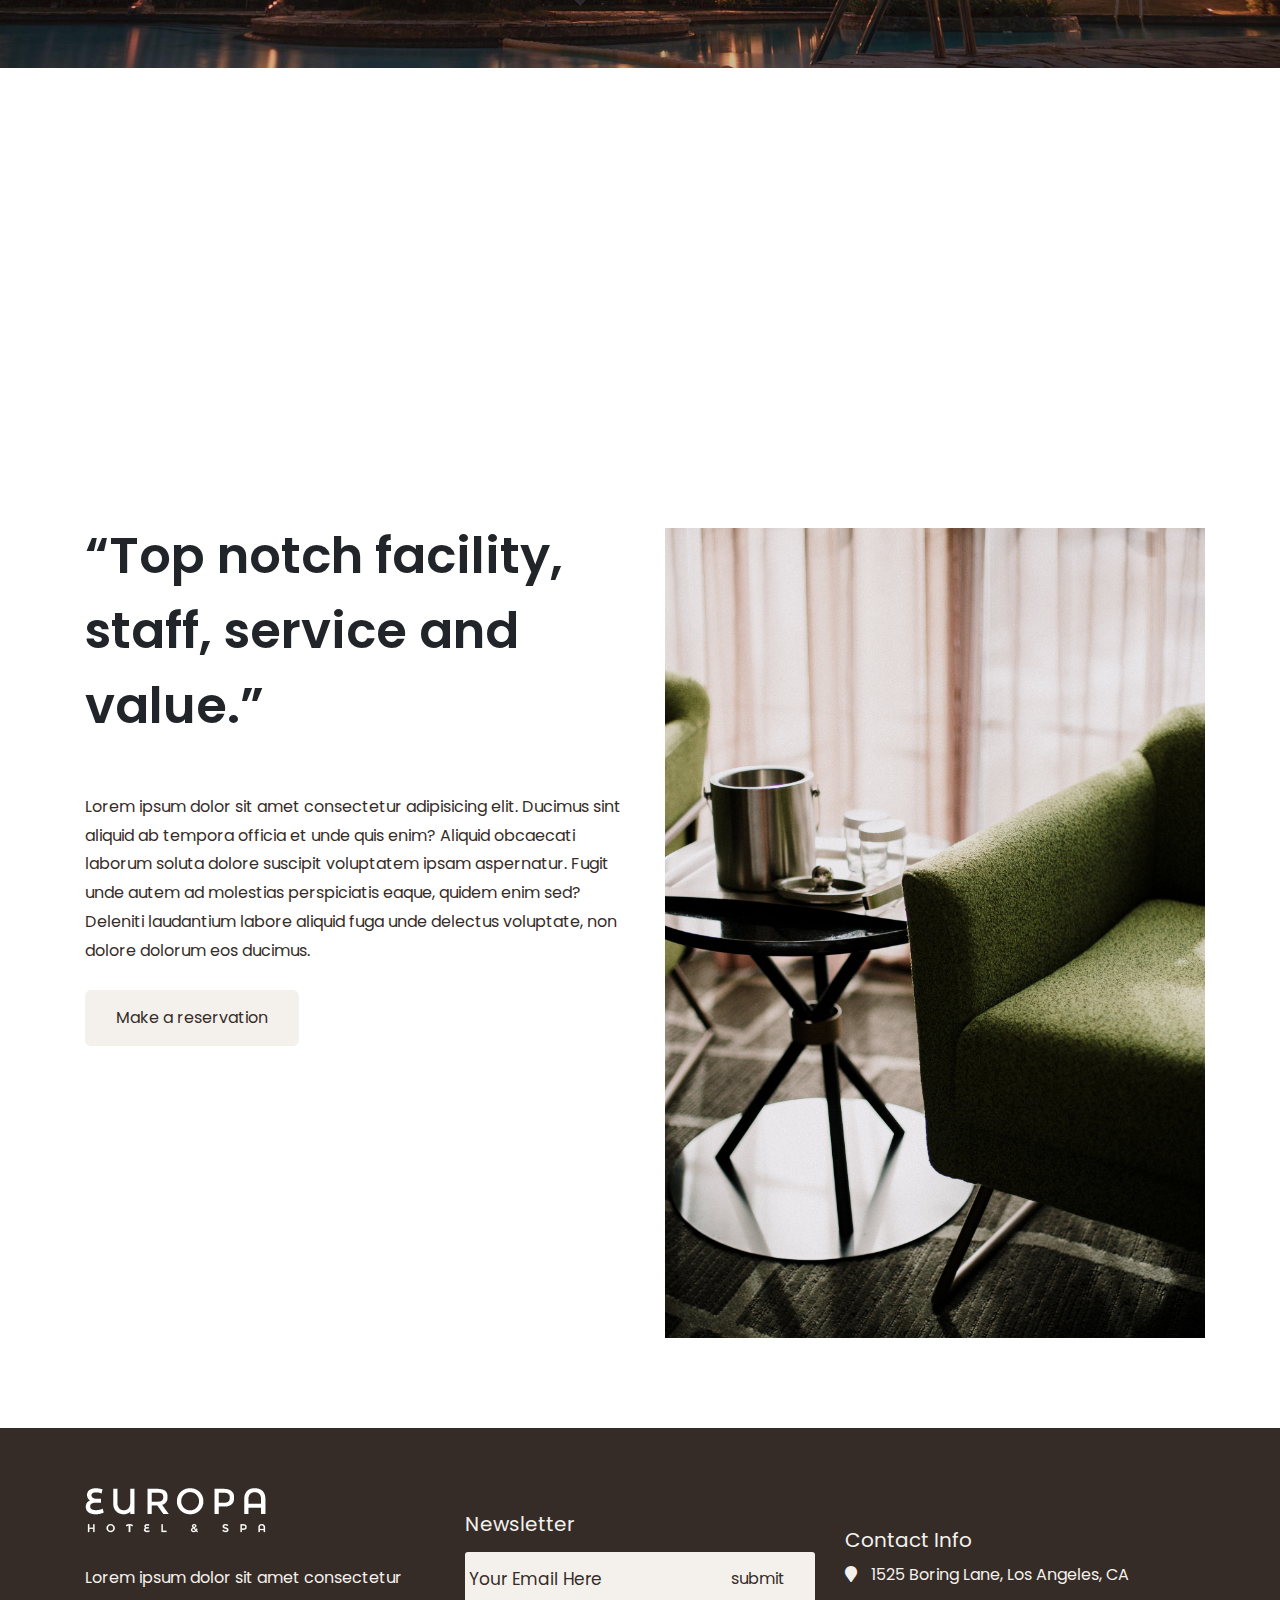
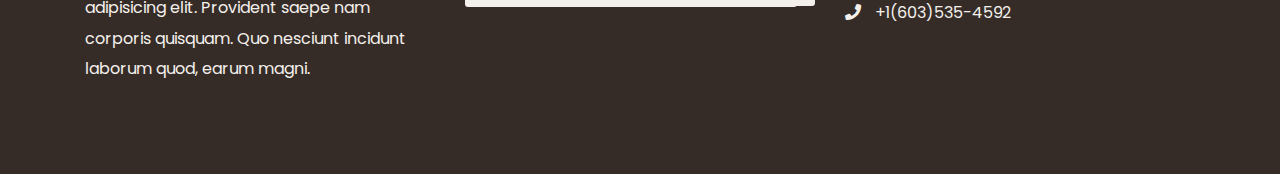
==== commit aff16ecd: "Commit by Livya Suteja" ====
--- a/index.html
+++ b/index.html
@@ -1,75 +1,67 @@
 <!DOCTYPE html>
 <html lang="en">
     <head>
-        <meta charset="UTF-8" />
-        <meta name="viewport" content="width=device-width, initial-scale=1.0" />
+        <meta charset="UTF-8"/>
+        <meta name="viewport" content="width=device-width, initial-scale=1.0"/>
         <title>Europa</title>
-        <link rel="stylesheet" href="css/bootstrap.min.css" />
-        <link
-            rel="stylesheet"
-            href="https://cdnjs.cloudflare.com/ajax/libs/font-awesome/5.15.1/css/all.min.css"
-        />
-        <link rel="stylesheet" href="css/style.css" />
+        <link rel="stylesheet" href="css/bootstrap.min.css"/>
+        <link rel="stylesheet" href="https://cdnjs.cloudflare.com/ajax/libs/font-awesome/5.15.1/css/all.min.css"/>
+        <link rel="preconnect" href="https://fonts.googleapis.com"><link rel="preconnect" href="https://fonts.gstatic.com" crossorigin><link href="https://fonts.googleapis.com/css2?family=Playfair+Display:wght@500&display=swap" rel="stylesheet">
+        <link rel="preconnect" href="https://fonts.googleapis.com"><link rel="preconnect" href="https://fonts.gstatic.com" crossorigin><link href="https://fonts.googleapis.com/css2?family=Poppins:ital,wght@0,300;0,400;0,500;0,600;0,700;1,400&display=swap" rel="stylesheet">
+        <link rel="stylesheet" href="css/style.css"/>
     </head>
     <body class="body_popup">
+
         <!-- Start Header -->
+
         <header>
-            <nav class="navbar navbar-expand-lg navbar-dark bg-dark fixed-top">
+
+            <nav class="navbar navbar-expand-lg navbar-custom bg-custom fixed-top">
+
                 <div class="logo">
-                    <a class="navbar-brand" href="#"
-                        ><img src="images/logo.jpg"
-                    /></a>
-                </div>
-                <button
-                    class="navbar-toggler"
-                    type="button"
-                    data-toggle="collapse"
-                    data-target="#navbarNavAltMarkup"
-                    aria-controls="navbarNavAltMarkup"
-                    aria-expanded="false"
-                    aria-label="Toggle navigation"
-                >
+
+                    <a class="navbar-brand" href="#">
+                        <img src="images/logo.jpg"/>
+                    </a>
+
+                </div>
+
+                <button class="navbar-toggler" type="button" data-toggle="collapse" data-target="#navbarNavAltMarkup" aria-controls="navbarNavAltMarkup" aria-expanded="false" aria-label="Toggle navigation">
                     <span class="navbar-toggler-icon"></span>
                 </button>
+
                 <div class="collapse navbar-collapse" id="navbarNavAltMarkup">
                     <div class="navbar-nav">
+                        
                         <ul>
                             <li class="active">
-                                <a
-                                    class="nav-item nav-link active"
-                                    href="index.html"
-                                    >Home
-                                    <span class="sr-only">(current)</span></a
-                                >
+                                <a class="nav-item nav-link active" href="index.html">
+                                    Home
+                                    <span class="sr-only">(current)</span>
+                                </a>
                             </li>
                             <li>
-                                <a class="nav-item nav-link" href="about.html"
-                                    >About</a
-                                >
+                                <a class="nav-item nav-link" href="about.html">
+                                    About
+                                </a>
                             </li>
                             <li>
-                                <a class="nav-item nav-link" href="rooms.html"
-                                    >Rooms</a
-                                >
+                                <a class="nav-item nav-link" href="rooms.html">
+                                    Rooms
+                                </a>
                             </li>
                             <li>
-                                <a
-                                    class="nav-item nav-link"
-                                    href="services.html"
-                                    >Services</a
-                                >
+                                <a class="nav-item nav-link" href="services.html">
+                                    Services
+                                </a>
                             </li>
                             <li>
-                                <a class="nav-item nav-link" href="contact.html"
-                                    >Contact</a
-                                >
+                                <a class="nav-item nav-link" href="contact.html">
+                                    Contact
+                                </a>
                             </li>
                         </ul>
-                        <button
-                            class="reservation p-3"
-                            data-toggle="modal"
-                            data-target="#mypopup"
-                        >
+                        <button id="headbutton" class="reservation p-3" data-toggle="modal" data-target="#mypopup">
                             Make a Reservation
                         </button>
                     </div>
@@ -78,37 +70,61 @@
 
             <div class="banner">
                 <div class="overlay">
-                    <h2 class="display-4">A Luxary Stay</h2>
+
+                    <div id="carouselExampleIndicators" class="carousel slide" data-ride="carousel">
+                        <ol class="carousel-indicators">
+                          <li data-target="#carouselExampleIndicators" data-slide-to="0" class="active"></li>
+                          <li data-target="#carouselExampleIndicators" data-slide-to="1"></li>
+                          <li data-target="#carouselExampleIndicators" data-slide-to="2"></li>
+                        </ol>
+                        <div class="carousel-inner">
+                          <div class="carousel-item active">
+                            <img class="d-block w-100" src="images/carousel1.jpg" alt="First slide">
+                          </div>
+                          <div class="carousel-item">
+                            <img class="d-block w-100" src="images/carousel2.jpg" alt="Second slide">
+                          </div>
+                          <div class="carousel-item">
+                            <img class="d-block w-100" src="images/carousel3.jpg" alt="Third slide">
+                          </div>
+                        </div>
+                        <!-- <a class="carousel-control-prev" href="#carouselExampleIndicators" role="button" data-slide="prev">
+                          <span class="carousel-control-prev-icon" aria-hidden="true"></span>
+                          <span class="sr-only">Previous</span>
+                        </a>
+                        <a class="carousel-control-next" href="#carouselExampleIndicators" role="button" data-slide="next">
+                          <span class="carousel-control-next-icon" aria-hidden="true"></span>
+                          <span class="sr-only">Next</span>
+                        </a> -->
+                    </div>
+
+                    <h2 class="display-4" id="maintext">A Luxury Stay</h2>
+
                     <form class="container reserve">
+
                         <h4 class="text-light">Check Availability</h4>
+
                         <div class="row d-flex justify-content-around">
                             <div
-                                class="inputBox col-md-5 col-lg-2 form-group pt-2"
-                            >
+                                class="inputBox col-md-5 col-lg-2 form-group pt-2">
                                 <label
                                     class="d-block text-dark mb-3 font-weight-bold"
-                                    >From</label
-                                >
+                                    >From</label>
                                 <input
                                     class="w-100"
                                     type="date"
-                                    name="startDate"
-                                />
-                                <hr />
+                                    name="startDate"/>
+                                <hr/>
                             </div>
-                            <div
-                                class="inputBox col-md-5 col-lg-2 ml-sm-0 ml-md-2 ml-3 form-group pt-2"
-                            >
-                                <label
-                                    class="d-block text-dark mb-3 font-weight-bold"
-                                    >To</label
-                                >
+                            <div class="inputBox col-md-5 col-lg-2 ml-sm-0 ml-md-2 ml-3 form-group pt-2">
+                                <label class="d-block text-dark mb-3 font-weight-bold">
+                                    To
+                                </label>
                                 <input
                                     class="w-100"
                                     type="date"
-                                    name="endDate"
-                                />
-                                <hr />
+                                    name="endDate"/>
+                                <hr/>
                             </div>
                             <div
                                 class="inputBox col-lg-3 col-md-5 ml-md-0 ml-lg-3 form-group pt-2"
@@ -189,7 +205,7 @@
                 <div class="row">
                     <div class="col-md-12">
                         <p>A memorable holiday</p>
-                        <h3 class="w-25">A great stay in a lovely hotel.</h3>
+                        <h3 class="w-25">Welcome to your luxurious home away from home</h3>
                     </div>
                 </div>
                 <div class="row">
@@ -199,10 +215,7 @@
                             elit. Error, expedita placeat reici saepe a,
                             exercitationem quia deleniti esse non quidem dolor
                             commodi molestiae enim harum consequatur fugit ea
-                            qui. Expedita soluta sunt similique recusandae
-                            tempora debitis nisi magni. Praesentium mollitia
-                            provident magnam corrupti nesciunt esse inventore
-                            doloremque quae sunt!
+                            qui.
                         </div>
                     </div>
                     <div class="col-md-6">
@@ -300,7 +313,7 @@
                 <div class="row">
                     <div class="col-md-6 mb-5">
                         <span>02/02/2019</span>
-                        <h3 class="mt-2 mb-1 text-dark">We loved our stay</h3>
+                        <h3 class="mt-2 mb-1 text-dark">We loved our stay!</h3>
                         <div class="stars">
                             <i class="fas fa-star text-warning"></i>
                             <i class="fas fa-star text-warning"></i>
@@ -309,9 +322,7 @@
                             <i class="fas fa-star text-warning"></i>
                         </div>
                         <p class="my-4 my-sm-2">
-                            Lorem ipsum dolor sit amet consectetur, adipisicing
-                            elit. Dicta amet dolore natus exercitationem nobis
-                            soluta quos, eius repellat, possimus deserunt aut
+                            Lorem ipsum dolor sit amet consectetur, possimus deserunt aut
                             ipsum accusantium delectus officiis omnis
                             dignissimos hic blanditiis reprehenderit!
                         </p>
@@ -329,7 +340,7 @@
                     </div>
                     <div class="col-md-6 my-5 my-md-0">
                         <span>02/02/2019</span>
-                        <h3 class="mt-2 mb-1 text-dark">We loved our stay</h3>
+                        <h3 class="mt-2 mb-1 text-dark">Best hotel we've ever been to.</h3>
                         <div class="stars">
                             <i class="fas fa-star text-warning"></i>
                             <i class="fas fa-star text-warning"></i>
@@ -342,7 +353,7 @@
                             elit. Dicta amet dolore natus exercitationem nobis
                             soluta quos, eius repellat, possimus deserunt aut
                             ipsum accusantium delectus officiis omnis
-                            dignissimos hic blanditiis reprehenderit!
+                            dignissimos hic blanditiis reprehenderit.
                         </p>
                         <div
                             class="person d-flex align-items-center justify-content-center my-sm-4 justify-content-md-start"
@@ -384,7 +395,7 @@
             <div class="container overflow-hidden">
                 <div class="row">
                     <div class="col-lg-6">
-                        <q> Customers love our facilities </q>
+                        <q>Top notch facility, staff, service and value.</q>
                         <p class="mb-sm-4">
                             Lorem ipsum dolor sit amet consectetur adipisicing
                             elit. Ducimus sint aliquid ab tempora officia et
@@ -404,10 +415,7 @@
                         </button>
                     </div>
                     <div class="col-lg-6">
-                        <img src="images/info01.jpg" />
-                        <img src="images/info01.jpg" />
-                        <img src="images/info01.jpg" />
-                        <img src="images/info01.jpg" />
+                        <img src="images/desc.jpg" class="img-fluid"/>
                     </div>
                 </div>
             </div>
@@ -539,7 +547,7 @@
                         </p>
                     </div>
                     <div class="col-md-6 col-lg-4">
-                        <h3 class="mt-sm-4 mb-sm-3">Newletter</h3>
+                        <h3 class="mt-sm-4 mb-sm-3">Newsletter</h3>
                         <form class="position-relative form-group">
                             <input
                                 type="text"
--- a/css/style.css
+++ b/css/style.css
@@ -1,29 +1,46 @@
+@import url('https://fonts.googleapis.com/css2?family=Poppins:ital,wght@0,300;0,400;0,500;0,600;0,700;1,400&display=swap');
+@import url('https://fonts.googleapis.com/css2?family=Bodoni+Moda:ital,opsz,wght@0,6..96,500;1,6..96,500&display=swap');
+@import url('https://fonts.googleapis.com/css2?family=Playfair+Display:wght@500&display=swap');
+
 * {
     padding: 0;
     margin: 0;
     box-sizing: border-box;
-    font-family: cursive,monospace, Arial, Helvetica, sans-serif;
-}
-body {overflow-x: hidden}
+    font-family: 'Poppins', sans-serif;
+}
+
+body {
+    overflow-x: hidden
+}
+
 .reservation {
     padding: 15px 30px;
-    background: #f9ad81;
-    color: #f2f2f2;
+    background: #F4F1ED;
+    color: #362c27;
     cursor: pointer;
     font-size: 16px;
-    border: 1px solid #f9ad81;
+    border: 1px solid #F4F1ED;
     transition: all .4s;
     outline: none;
-}
+    border-radius: 6px;
+}
+
 .reservation:hover {
-    color: #f9ad81;
+    color: #F4F1ED;
     background: transparent;
 }
-.text-main-color {color: #999}
+
+
+
+.text-main-color {
+    color: #362c27;
+}
+
 dl, ol, ul {
     margin-bottom: 0;
     margin-top: 10px;
 }
+
 /* .overlay {
     position: absolute;
     width: 100%;
@@ -31,62 +48,92 @@
     background: rgba(0, 0, 0, 0.7)
 } */
 
-body {position: relative;}
+body {
+    position: relative;
+}
 
 /* header */
+
 header .sticky {
     position: fixed;
     width: 100%;
     z-index: 100;
 }
+
 header nav .logo {
+    padding-left: 100px;
     padding-top: 13px;
-}
+    padding-bottom: 5px;
+}
+
 header nav {
     overflow: hidden;
-}
+    padding-right: 100px;
+    background-color: #F4F1ED;
+}
+
 header  nav ul li {
     display: inline-block;
     margin-right: 30px;
     position: relative;
 }
+
 header  .navbar-nav ul li.active:before {
     content: '';
     width: 8px;
     height: 8px;
     position: absolute;
-    background: #f9ad81;
-    color: #f9ad81;
+    background: #F4F1ED;
+    color: #F4F1ED;
     top: 35px;
-    left: 27px;
+    left: 30px;
     border-radius: 50%;
 }
+
 header  nav ul li a {
-    color: #f2f2f2;
+    color: #F4F1ED;
     text-decoration: none;
     font-size: 18px;
 }
+
 header  .navbar-nav ul li.active a,
-header .navbar-nav ul li a:hover {color: #f9ad81 !important}
+header .navbar-nav ul li a:hover {
+    color: #F4F1ED !important;
+}
+
+.navbar-custom {
+    background-color: #362c27;
+}
 
 @media (max-width: 991px) {
-    header  nav ul li { 
+
+    header nav ul li { 
         display: block;
     }
-    header  .navbar-nav ul li.active:before {
+
+    header .navbar-nav ul li.active:before {
         content: '';
         left: 19px;
     }
-}
+
+}
+
+#maintext {
+    font-family: 'Playfair Display', serif;
+    font-weight: 500;
+    font-size: 70px;
+}
+
 @media (min-width: 991px) {
+
     .navbar-expand-lg .navbar-collapse {
         justify-content: flex-end;
     }
-}
-
+
+}
 
 .banner {
-    background: url('../images/banner.jpg');
+    /* background: url('../images/banner.jpg'); */
     height: 100vh;
     background-size: cover;
     position: relative;
@@ -95,38 +142,57 @@
 .banner h2 {
     color: #fff;
 }
+
+.carousel-indicators {
+    padding-bottom: 15px;
+}
+
 @media(min-width: 769px) {
+
     .banner h2 {
         position: absolute;
         top: 20%;
         left: 50%;
         transform: translate(-50%, -80%);
     }
+
     .banner .reserve {
         position: absolute;
         top: 30%;
         left: 50%;
         transform: translateX(-50%);
     }
-}
+
+}
+
 @media(min-width: 992px) {
+
     .banner h2 {
         position: absolute;
         top: 50%;
         left: 50%;
         transform: translate(-50%, -50%);
     }
+
     .banner .reserve {
         position: absolute;
         top: 60%;
         left: 50%;
         transform: translateX(-50%);
-    }.services .serviceBox .serviceIcon {top: 186px}
-}
+    }
+    
+    .services .serviceBox .serviceIcon {
+        top: 186px
+    }
+
+}
+
 .banner .reserve {
-    background: rgba(0, 0, 0, .5);
+    background: rgba(54, 38, 30, .6);
     padding: 15px 65px;
-}
+    border-radius: 25px;
+}
+
 .banner .reserve .inputBox {
     border-radius: 10px;
     background: #fff !important;
@@ -136,20 +202,34 @@
     border: none !important;
     outline: none !important;
 }
+
 @media(max-width: 576px) {
+
     .banner .reserve .inputBox {
         margin-left: 0 !important;
     }
-}
+
+}
+
+#awayfrmhome {
+    font-size: 40px;
+    position: absolute;
+    top: 25px;
+}
+
 /* End Header */
 
 /* About Sectoin */
+
 .about {
     margin: 80px auto;
+    padding-top: 65px;
+    padding-bottom: 60px;
 }
 .about .container {
-    border: 10px solid #f9ad81;
-    padding: 50px;
+    border: 5px solid #362c27;
+    border-radius: 5px;
+    padding: 40px;
     overflow: hidden;
 }
 .about .container > p {letter-spacing: 2px;}
@@ -158,7 +238,7 @@
     .about .container h3 {width: 100% !important}
 }
 .about .desc {
-    color: #999;
+    color: #362c27;
 }
 .about .desc:first-of-type {margin-right: 3%;}
 .about  button {
@@ -175,10 +255,10 @@
 }
 .info h3 {font-size: 40px; font-weight: normal;}
 .info .first {
-    background: url('../images/info01.jpg') no-repeat center;
+    background: url('../images/suite.jpg') no-repeat center;
 }
 .info .second {
-    background: url('../images/info01.jpg') no-repeat top;
+    background: url('../images/infinity.jpg') no-repeat top;
     background-position: 100%;
 }
 .info .topInfo {
@@ -205,9 +285,9 @@
 /* Start Guestbook */
 .guestbook {
     padding: 50px 0;
-    color: #999;
-}
-.guestbook .person .info span {color: #f9ad81}
+    color: #362c27;
+}
+.guestbook .person .info span {color: #362c27}
 /* End Guestbook */
 
 /* Start Video Description */
@@ -240,36 +320,36 @@
 }
 .customerslove p {
     margin: 50px 0;
-    color: #999;
+    color: #362c27;
     line-height: 1.8;
 }
 .customerslove img {
     /* width: 242px;
     height: 242px; */
-    width: calc(86%/2);
+    /* width: calc(86%/2); */
     display: inline-block;
     margin: 10px;
 }
-.customerslove span {color: #666; letter-spacing: 3px;}
-.customerslove p.hed {margin-top: -7px;font-size: 45px; color:#333;}
+.customerslove span {color: #362c27; letter-spacing: 3px;}
+.customerslove p.hed {margin-top: -7px;font-size: 45px; color:#362c27;}
 /* End customers love */
 
 /* Footer */
 footer {
-    background: #333;
+    background: #362c27;
     padding: 60px 0;
 }
 footer p {
-    color: #ccc;
+    color: #F4F1ED;
     line-height: 1.9;
     margin: 30px 0;
 }
 footer p i {
-    color: #f9ad81;
+    color: #F4F1ED;
     margin-right: 10px;
 }
 footer h3 {
-    color: #f9ad81;
+    color: #F4F1ED;
     font-size: 20px;
     font-weight: normal;
     margin-bottom: 60px
@@ -286,20 +366,22 @@
     }
 }
 footer form input[type="text"] {
-    background: #676767;
+    background: #F4F1ED;
     padding: 15px 0 15px 4px;
     color: #A2A2A2;
     font-size: 17px;
     border: none;
-    outline: none
-}
-::placeholder {color: #d2d2d2;}
+    border-radius: 3px;
+    outline: none;
+}
+::placeholder {color: #362c27;}
 footer form input[type="submit"] {
     padding: 15px 30px;
-    background: #f9ad81;
+    background: #F4F1ED;
     border: none;
-    color: #fff;
+    color: #362c27;
     cursor: pointer;
+    border-radius: 3px;
 }
 @media (max-width: 767px) {
     footer {text-align: center}
@@ -317,7 +399,7 @@
     outline: none;
     border-radius: 10px;
     padding: 10px 20px;
-    border: 1px solid #ccc;
+    border: 1px solid #362c27;
 }
 .popup form textarea {
     height: 150px;
@@ -351,7 +433,7 @@
     transition: 1s;
 }
 .description .row > p span {
-    color: #f9ad81;
+    color: #F4F1ED;
     font-size: 24px;
 }
 /* End description section */
@@ -370,7 +452,7 @@
 
 /* Book your stay */
 .bookyourstay {
-    background: #f9ad81;
+    background: #F4F1ED;
     padding: 50px 0;
 }
 .bookyourstay .container {overflow: hidden;}
@@ -402,7 +484,7 @@
     position: absolute;
     top: 124px;
     left: 50%;
-    background: #f9ad81;
+    background: #F4F1ED;
     transform: translateX(-50%);
     padding: 20px;
     border-radius: 50%;
@@ -476,17 +558,18 @@
 }
 .contact-form form .inputBox input:focus + label,
 .contact-form form .textareaBox textarea:focus ~ label {
-    color: #f9ad81;
+    color: #F4F1ED;
     top: -28px;
     left: 0;
     transition: .4s
 }
 .contact-form form .inputBox.place-effect label,
 .contact-form form .textareaBox.place-effect label {
-    color: #f9ad81;
+    color: #F4F1ED;
     top: -28px;
     left: 0;
-    transition: .4s
+    transition: .4s;
+    border-radius: 20px;
 }
 .contact-form form .textareaBox label{
     transition: .8s;
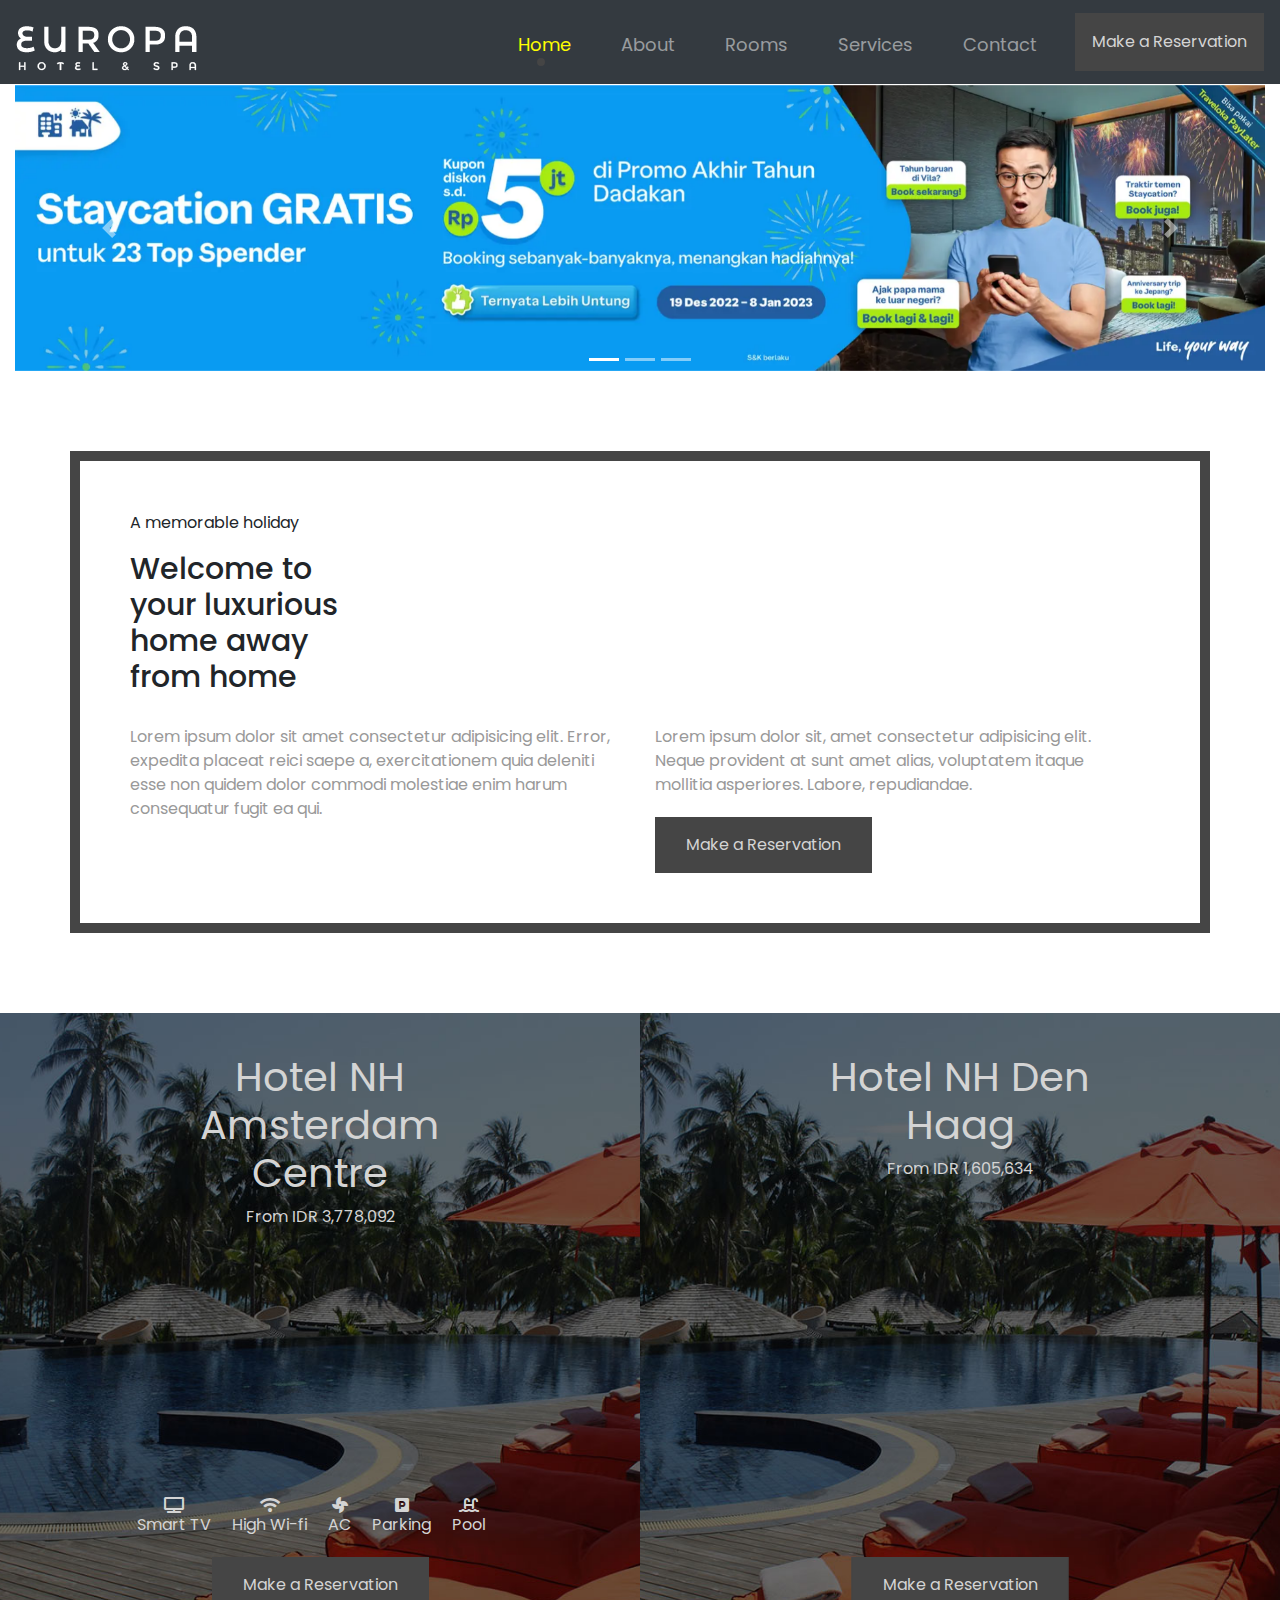
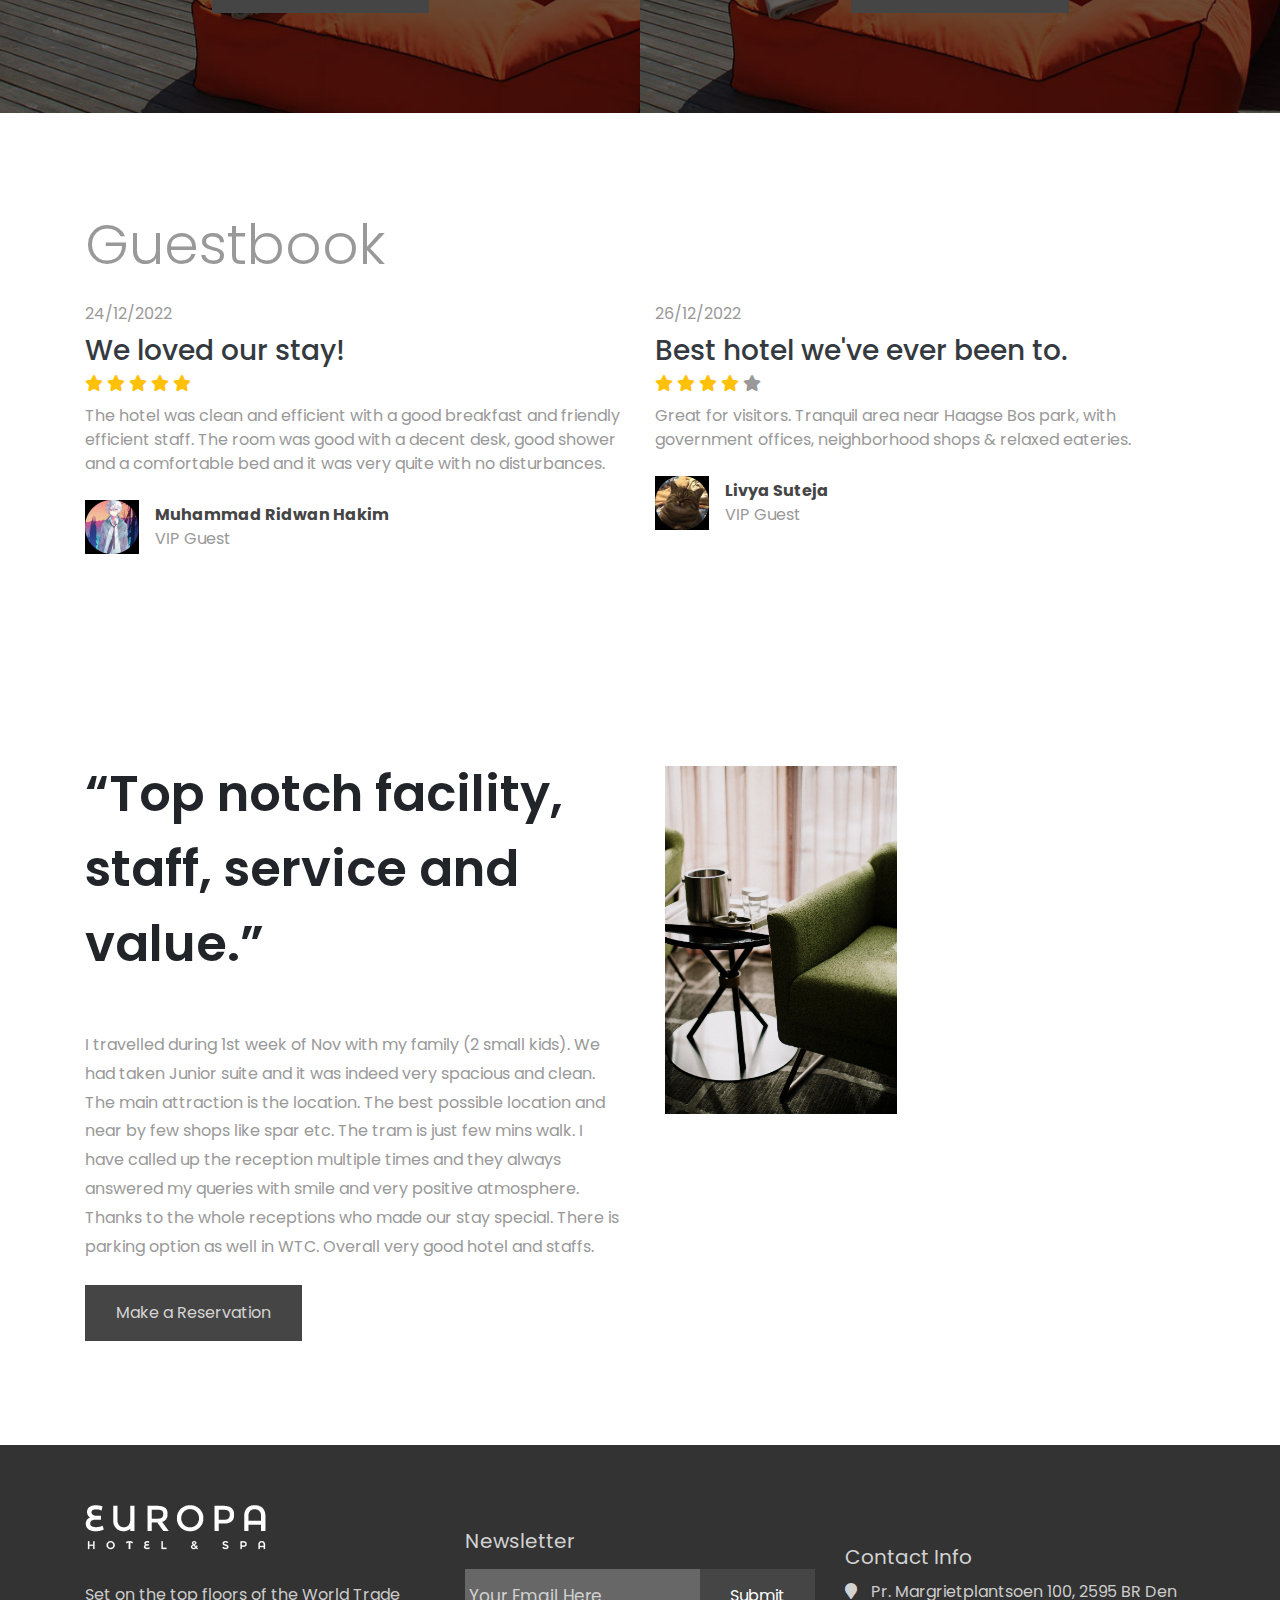
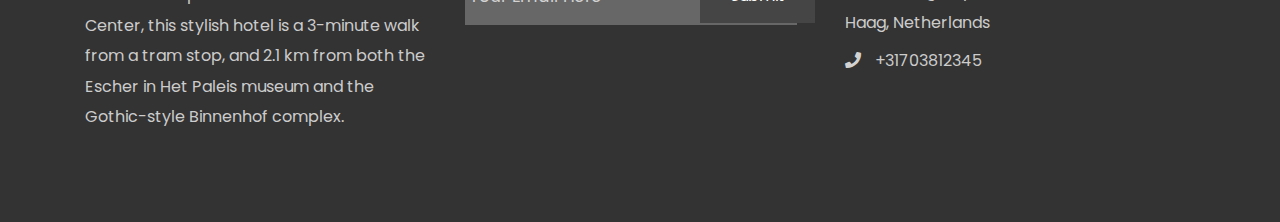
==== commit 62d79fa9: "Fix Themes" ====
--- a/index.html
+++ b/index.html
@@ -1,580 +1,389 @@
 <!DOCTYPE html>
 <html lang="en">
-    <head>
-        <meta charset="UTF-8"/>
-        <meta name="viewport" content="width=device-width, initial-scale=1.0"/>
-        <title>Europa</title>
-        <link rel="stylesheet" href="css/bootstrap.min.css"/>
-        <link rel="stylesheet" href="https://cdnjs.cloudflare.com/ajax/libs/font-awesome/5.15.1/css/all.min.css"/>
-        <link rel="preconnect" href="https://fonts.googleapis.com"><link rel="preconnect" href="https://fonts.gstatic.com" crossorigin><link href="https://fonts.googleapis.com/css2?family=Playfair+Display:wght@500&display=swap" rel="stylesheet">
-        <link rel="preconnect" href="https://fonts.googleapis.com"><link rel="preconnect" href="https://fonts.gstatic.com" crossorigin><link href="https://fonts.googleapis.com/css2?family=Poppins:ital,wght@0,300;0,400;0,500;0,600;0,700;1,400&display=swap" rel="stylesheet">
-        <link rel="stylesheet" href="css/style.css"/>
-    </head>
-    <body class="body_popup">
-
-        <!-- Start Header -->
-
-        <header>
-
-            <nav class="navbar navbar-expand-lg navbar-custom bg-custom fixed-top">
-
-                <div class="logo">
-
-                    <a class="navbar-brand" href="#">
-                        <img src="images/logo.jpg"/>
+
+<head>
+    <meta charset="UTF-8" />
+    <meta name="viewport" content="width=device-width, initial-scale=1.0" />
+    <title>Europa</title>
+    <link rel="stylesheet" href="css/bootstrap.min.css" />
+    <link rel="stylesheet" href="https://cdnjs.cloudflare.com/ajax/libs/font-awesome/5.15.1/css/all.min.css" />
+    <link rel="preconnect" href="https://fonts.googleapis.com" />
+    <link rel="preconnect" href="https://fonts.gstatic.com" crossorigin />
+    <link href="https://fonts.googleapis.com/css2?family=Playfair+Display:wght@500&display=swap" rel="stylesheet" />
+    <link rel="preconnect" href="https://fonts.googleapis.com" />
+    <link rel="preconnect" href="https://fonts.gstatic.com" crossorigin />
+    <link
+        href="https://fonts.googleapis.com/css2?family=Poppins:ital,wght@0,300;0,400;0,500;0,600;0,700;1,400&display=swap"
+        rel="stylesheet" />
+    <link rel="stylesheet" href="css/style.css" />
+</head>
+
+<body class="body_popup">
+    <!-- Start Header -->
+
+    <header>
+        <nav class="navbar navbar-expand-lg navbar-dark bg-dark fixed-top">
+            <div class="logo">
+                <a class="navbar-brand" href="#">
+                    <img src="images/logo.jpg" />
+                </a>
+            </div>
+
+            <button class="navbar-toggler" type="button" data-toggle="collapse" data-target="#navbarNavAltMarkup"
+                aria-controls="navbarNavAltMarkup" aria-expanded="false" aria-label="Toggle navigation">
+                <span class="navbar-toggler-icon"></span>
+            </button>
+
+            <div class="collapse navbar-collapse" id="navbarNavAltMarkup">
+                <div class="navbar-nav">
+                    <ul>
+                        <li class="active">
+                            <a class="nav-item nav-link active" href="index.html">
+                                Home
+                                <span class="sr-only">(current)</span>
+                            </a>
+                        </li>
+                        <li>
+                            <a class="nav-item nav-link" href="about.html">
+                                About
+                            </a>
+                        </li>
+                        <li>
+                            <a class="nav-item nav-link" href="rooms.html">
+                                Rooms
+                            </a>
+                        </li>
+                        <li>
+                            <a class="nav-item nav-link" href="services.html">
+                                Services
+                            </a>
+                        </li>
+                        <li>
+                            <a class="nav-item nav-link" href="contact.html">
+                                Contact
+                            </a>
+                        </li>
+                    </ul>
+                    <button id="headbutton" class="reservation p-3" data-toggle="modal" data-target="#mypopup">
+                        Make a Reservation
+                    </button>
+                </div>
+            </div>
+        </nav>
+
+        <h2>"<br />"</h2>
+        <div class="container-fluid">
+            <div class="overlay">
+                <div id="carouselPromo" class="carousel slide" data-ride="carousel">
+                    <ol class="carousel-indicators">
+                        <li data-target="#carouselPromo" data-slide-to="0" class="active"></li>
+                        <li data-target="#carouselPromo" data-slide-to="1"></li>
+                        <li data-target="#carouselPromo" data-slide-to="2"></li>
+                    </ol>
+                    <div class="carousel-inner">
+                        <div class="carousel-item active">
+                            <img class="d-block w-100" src="images/index-car-1.webp" alt="First slide" />
+                        </div>
+                        <div class="carousel-item">
+                            <img class="d-block w-100" src="images/index-car-2.webp" alt="Second slide" />
+                        </div>
+                        <div class="carousel-item">
+                            <img class="d-block w-100" src="images/index-car-3.webp" alt="Third slide" />
+                        </div>
+                    </div>
+                    <a class="carousel-control-prev" href="#carouselPromo" role="button" data-slide="prev">
+                        <span class="carousel-control-prev-icon" aria-hidden="true"></span>
+                        <span class="sr-only">Previous</span>
                     </a>
-
-                </div>
-
-                <button class="navbar-toggler" type="button" data-toggle="collapse" data-target="#navbarNavAltMarkup" aria-controls="navbarNavAltMarkup" aria-expanded="false" aria-label="Toggle navigation">
-                    <span class="navbar-toggler-icon"></span>
-                </button>
-
-                <div class="collapse navbar-collapse" id="navbarNavAltMarkup">
-                    <div class="navbar-nav">
-                        
-                        <ul>
-                            <li class="active">
-                                <a class="nav-item nav-link active" href="index.html">
-                                    Home
-                                    <span class="sr-only">(current)</span>
-                                </a>
-                            </li>
-                            <li>
-                                <a class="nav-item nav-link" href="about.html">
-                                    About
-                                </a>
-                            </li>
-                            <li>
-                                <a class="nav-item nav-link" href="rooms.html">
-                                    Rooms
-                                </a>
-                            </li>
-                            <li>
-                                <a class="nav-item nav-link" href="services.html">
-                                    Services
-                                </a>
-                            </li>
-                            <li>
-                                <a class="nav-item nav-link" href="contact.html">
-                                    Contact
-                                </a>
+                    <a class="carousel-control-next" href="#carouselPromo" role="button" data-slide="next">
+                        <span class="carousel-control-next-icon" aria-hidden="true"></span>
+                        <span class="sr-only">Next</span>
+                    </a>
+                </div>
+
+                
+            </div>
+        </div>
+    </header>
+    <!-- End Header -->
+
+    <!-- Start about section -->
+    <section class="about text-center text-md-left">
+        <div class="container">
+            <div class="row">
+                <div class="col-md-12">
+                    <p>A memorable holiday</p>
+                    <h3 class="w-25">
+                        Welcome to your luxurious home away from home
+                    </h3>
+                </div>
+            </div>
+            <div class="row">
+                <div class="col-md-6">
+                    <div class="desc">
+                        Lorem ipsum dolor sit amet consectetur adipisicing
+                        elit. Error, expedita placeat reici saepe a,
+                        exercitationem quia deleniti esse non quidem dolor
+                        commodi molestiae enim harum consequatur fugit ea
+                        qui.
+                    </div>
+                </div>
+                <div class="col-md-6">
+                    <div class="desc">
+                        Lorem ipsum dolor sit, amet consectetur adipisicing
+                        elit. Neque provident at sunt amet alias, voluptatem
+                        itaque mollitia asperiores. Labore, repudiandae.
+                    </div>
+                    <button class="reservation" data-toggle="modal" data-target="#mypopup">
+                        Make a Reservation
+                    </button>
+                </div>
+            </div>
+        </div>
+    </section>
+    <!-- End about section -->
+
+    <!-- Start information sectoin -->
+    <section class="info">
+        <div class="container-fluid test">
+            <div class="row">
+                <div class="first col-md-6 text-center">
+                    <div class="topInfo">
+                        <h3>Hotel NH Amsterdam Centre</h3>
+                        <span>From IDR 3,778,092</span>
+                    </div>
+                    <div class="buttomInfo">
+                        <ul class="list-unstyled">
+                            <li>
+                                <i class="fa fa-tv d-block text-center"></i>
+                                Smart TV
+                            </li>
+                            <li>
+                                <i class="fa fa-wifi d-block text-center"></i>
+                                High Wi-fi
+                            </li>
+                            <li>
+                                <i class="fa fa-fan d-block text-center"></i>
+                                AC
+                            </li>
+                            <li>
+                                <i class="fa fa-parking d-block text-center"></i>
+                                Parking
+                            </li>
+                            <li>
+                                <i class="fa fa-swimming-pool d-block text-center"></i>
+                                Pool
                             </li>
                         </ul>
-                        <button id="headbutton" class="reservation p-3" data-toggle="modal" data-target="#mypopup">
+                        <button class="reservation" data-toggle="modal" data-target="#mypopup">
                             Make a Reservation
                         </button>
                     </div>
                 </div>
-            </nav>
-
-            <div class="banner">
-                <div class="overlay">
-
-                    <div id="carouselExampleIndicators" class="carousel slide" data-ride="carousel">
-                        <ol class="carousel-indicators">
-                          <li data-target="#carouselExampleIndicators" data-slide-to="0" class="active"></li>
-                          <li data-target="#carouselExampleIndicators" data-slide-to="1"></li>
-                          <li data-target="#carouselExampleIndicators" data-slide-to="2"></li>
-                        </ol>
-                        <div class="carousel-inner">
-                          <div class="carousel-item active">
-                            <img class="d-block w-100" src="images/carousel1.jpg" alt="First slide">
-                          </div>
-                          <div class="carousel-item">
-                            <img class="d-block w-100" src="images/carousel2.jpg" alt="Second slide">
-                          </div>
-                          <div class="carousel-item">
-                            <img class="d-block w-100" src="images/carousel3.jpg" alt="Third slide">
-                          </div>
-                        </div>
-                        <!-- <a class="carousel-control-prev" href="#carouselExampleIndicators" role="button" data-slide="prev">
-                          <span class="carousel-control-prev-icon" aria-hidden="true"></span>
-                          <span class="sr-only">Previous</span>
-                        </a>
-                        <a class="carousel-control-next" href="#carouselExampleIndicators" role="button" data-slide="next">
-                          <span class="carousel-control-next-icon" aria-hidden="true"></span>
-                          <span class="sr-only">Next</span>
-                        </a> -->
-                    </div>
-
-                    <h2 class="display-4" id="maintext">A Luxury Stay</h2>
-
-                    <form class="container reserve">
-
-                        <h4 class="text-light">Check Availability</h4>
-
-                        <div class="row d-flex justify-content-around">
-                            <div
-                                class="inputBox col-md-5 col-lg-2 form-group pt-2">
-                                <label
-                                    class="d-block text-dark mb-3 font-weight-bold"
-                                    >From</label>
-                                <input
-                                    class="w-100"
-                                    type="date"
-                                    name="startDate"/>
-                                <hr/>
-                            </div>
-                            <div class="inputBox col-md-5 col-lg-2 ml-sm-0 ml-md-2 ml-3 form-group pt-2">
-                                <label class="d-block text-dark mb-3 font-weight-bold">
-                                    To
-                                </label>
-                                <input
-                                    class="w-100"
-                                    type="date"
-                                    name="endDate"/>
-                                <hr/>
-                            </div>
-                            <div
-                                class="inputBox col-lg-3 col-md-5 ml-md-0 ml-lg-3 form-group pt-2"
-                            >
-                                <div class="box w-25 d-inline-block">
-                                    <label
-                                        class="d-block text-dark mb-3 font-weight-bold"
-                                        >Adults</label
-                                    >
-                                    <input
-                                        class="w-100"
-                                        type="number"
-                                        name="adult"
-                                        value="0"
-                                    />
-                                    <hr />
-                                </div>
-                                <div class="box w-25 d-inline-block ml-3">
-                                    <label
-                                        class="d-block text-dark mb-3 font-weight-bold"
-                                        >Children</label
-                                    >
-                                    <input
-                                        class="w-100"
-                                        type="number"
-                                        name="adult"
-                                        value="0"
-                                    />
-                                    <hr />
-                                </div>
-                                <div class="box w-25 d-inline-block ml-3">
-                                    <label
-                                        class="d-block text-dark mb-3 font-weight-bold"
-                                        >Rooms</label
-                                    >
-                                    <input
-                                        class="w-100"
-                                        type="number"
-                                        name="adult"
-                                        value="0"
-                                    />
-                                    <hr />
-                                </div>
-                            </div>
-
-                            <div
-                                class="inputBox col-lg-3 col-md-5 ml-sm-0 ml-md-2 ml-3 form-group pt-2"
-                            >
-                                <label
-                                    class="d-block text-dark mb-3 font-weight-bold"
-                                    >Room</label
-                                >
-                                <input
-                                    class="w-100"
-                                    type="text"
-                                    placeholder="EG. master Suite"
-                                    name="endDate"
-                                />
-                                <hr />
-                            </div>
-
-                            <button
-                                type="submit"
-                                class="reservation col-lg-1 ml-3 form-group w-25"
-                            >
-                                GO
-                            </button>
-                        </div>
-                    </form>
-                </div>
-            </div>
-        </header>
-        <!-- End Header -->
-
-        <!-- Start about section -->
-        <section class="about text-center text-md-left">
-            <div class="container">
-                <div class="row">
-                    <div class="col-md-12">
-                        <p>A memorable holiday</p>
-                        <h3 class="w-25">Welcome to your luxurious home away from home</h3>
-                    </div>
-                </div>
-                <div class="row">
-                    <div class="col-md-6">
-                        <div class="desc">
-                            Lorem ipsum dolor sit amet consectetur adipisicing
-                            elit. Error, expedita placeat reici saepe a,
-                            exercitationem quia deleniti esse non quidem dolor
-                            commodi molestiae enim harum consequatur fugit ea
-                            qui.
-                        </div>
-                    </div>
-                    <div class="col-md-6">
-                        <div class="desc">
-                            Lorem ipsum dolor sit, amet consectetur adipisicing
-                            elit. Neque provident at sunt amet alias, voluptatem
-                            itaque mollitia asperiores. Labore, repudiandae.
-                        </div>
-                        <button
-                            class="reservation"
-                            data-toggle="modal"
-                            data-target="#mypopup"
-                        >
+                <div class="second col-md-6 text-center">
+                    <div class="topInfo">
+                        <h3>Hotel NH Den Haag</h3>
+                        <span>From IDR 1,605,634</span>
+                    </div>
+                    <div class="buttomInfo">
+                        <button class="reservation" data-toggle="modal" data-target="#mypopup">
                             Make a Reservation
                         </button>
                     </div>
                 </div>
             </div>
-        </section>
-        <!-- End about section -->
-
-        <!-- Start information sectoin -->
-        <section class="info">
-            <div class="container-fluid test">
-                <div class="row">
-                    <div class="first col-md-6 text-center">
-                        <div class="topInfo">
-                            <h3>Luxury Suite Room</h3>
-                            <span>From $399</span>
-                        </div>
-                        <div class="buttomInfo">
-                            <ul class="list-unstyled">
-                                <li>
-                                    <i class="fa fa-tv d-block text-center"></i>
-                                    Smart TV
-                                </li>
-                                <li>
-                                    <i
-                                        class="fa fa-wifi d-block text-center"
-                                    ></i>
-                                    High Wi-fi
-                                </li>
-                                <li>
-                                    <i
-                                        class="fa fa-fan d-block text-center"
-                                    ></i>
-                                    AC
-                                </li>
-                                <li>
-                                    <i
-                                        class="fa fa-parking d-block text-center"
-                                    ></i>
-                                    Parking
-                                </li>
-                                <li>
-                                    <i
-                                        class="fa fa-swimming-pool d-block text-center"
-                                    ></i>
-                                    Pool
-                                </li>
-                            </ul>
-                            <button
-                                class="reservation"
-                                data-toggle="modal"
-                                data-target="#mypopup"
-                            >
+        </div>
+    </section>
+    <!-- End information section -->
+
+    <!-- Start Guest Book -->
+    <section class="guestbook my-5 text-center text-md-left">
+        <div class="container">
+            <h2 class="mb-4 display-4">Guestbook</h2>
+            <div class="row">
+                <div class="col-md-6 mb-5">
+                    <span>24/12/2022</span>
+                    <h3 class="mt-2 mb-1 text-dark">We loved our stay!</h3>
+                    <div class="stars">
+                        <i class="fas fa-star text-warning"></i>
+                        <i class="fas fa-star text-warning"></i>
+                        <i class="fas fa-star text-warning"></i>
+                        <i class="fas fa-star text-warning"></i>
+                        <i class="fas fa-star text-warning"></i>
+                    </div>
+                    <p class="my-4 my-sm-2">
+                        The hotel was clean and efficient with a good breakfast and friendly efficient staff. The room was good with a decent desk, good shower and a comfortable bed and it was very quite with no disturbances.
+                    </p>
+                    <div
+                        class="person d-flex align-items-center justify-content-center my-sm-4 justify-content-md-start">
+                        <img src="images/author-1.png" alt="bookedperson" />
+                        <div class="info ml-3">
+                            <span class="d-block font-weight-bold">Muhammad Ridwan Hakim</span>
+                            VIP Guest
+                        </div>
+                    </div>
+                </div>
+                <div class="col-md-6 my-5 my-md-0">
+                    <span>26/12/2022</span>
+                    <h3 class="mt-2 mb-1 text-dark">
+                        Best hotel we've ever been to.
+                    </h3>
+                    <div class="stars">
+                        <i class="fas fa-star text-warning"></i>
+                        <i class="fas fa-star text-warning"></i>
+                        <i class="fas fa-star text-warning"></i>
+                        <i class="fas fa-star text-warning"></i>
+                        <i class="fas fa-star"></i>
+                    </div>
+                    <p class="my-4 my-sm-2">
+                        Great for visitors.
+                        Tranquil area near Haagse Bos park, with government offices, neighborhood shops & relaxed eateries.
+                    </p>
+                    <div
+                        class="person d-flex align-items-center justify-content-center my-sm-4 justify-content-md-start">
+                        <img src="images/author-2.png" alt="bookedperson" />
+                        <div class="info ml-3">
+                            <span class="d-block font-weight-bold">Livya Suteja</span>
+                            VIP Guest
+                        </div>
+                    </div>
+                </div>
+            </div>
+        </div>
+    </section>
+    <!-- End Guest Book -->
+
+    <!-- Start customers love -->
+    <div class="customerslove text-center text-md-left">
+        <div class="container overflow-hidden">
+            <div class="row">
+                <div class="col-lg-6">
+                    <q>Top notch facility, staff, service and value.</q>
+                    <p class="mb-sm-4">
+                        I travelled during 1st week of Nov with my family (2 small kids). We had taken Junior suite and it was indeed very spacious and clean.
+                        The main attraction is the location. The best possible location and near by few shops like spar etc. The tram is just few mins walk.
+                        
+                        I have called up the reception multiple times and they always answered my queries with smile and very positive atmosphere. Thanks to the whole receptions who made our stay special.
+                        
+                        There is parking option as well in WTC. Overall very good hotel and staffs.
+                    </p>
+                    <button class="reservation mb-sm-4" data-toggle="modal" data-target="#mypopup">
+                        Make a Reservation
+                    </button>
+                </div>
+                <div class="col-lg-6">
+                    <img src="images/desc.jpg" class="img-fluid" />
+                </div>
+            </div>
+        </div>
+    </div>
+    <!-- End Customers love -->
+
+    <!-- Reservation Pop up -->
+
+    <div class="container popup">
+        <!-- Modal -->
+        <div class="modal fade" id="mypopup" role="dialog">
+            <div class="modal-dialog">
+                <!-- Modal content-->
+                <div class="modal-content">
+                    <div class="modal-header">
+                        <h4 class="modal-title">Reservation</h4>
+                        <button type="button" class="close" data-dismiss="modal">
+                            &times;
+                        </button>
+                    </div>
+                    <div class="modal-body">
+                        <form class="w-100">
+                            <div class="row">
+                                <div class="col-md-6 inputBox my-3">
+                                    <label class="d-block">Name</label>
+                                    <input class="w-100" type="text" name="name" />
+                                </div>
+                                <div class="col-md-6 inputBox my-3">
+                                    <label class="d-block">Phone</label>
+                                    <input class="w-100" type="number" name="phone" />
+                                </div>
+                                <div class="col-md-12 inputBox my-3">
+                                    <label class="d-block">Email</label>
+                                    <input class="w-100" type="email" name="email" />
+                                </div>
+                                <div class="col-md-6 inputBox my-3">
+                                    <label class="d-block">Date Check in</label>
+                                    <input class="w-100" type="date" name="check_data_in" />
+                                </div>
+                                <div class="col-md-6 inputBox my-3">
+                                    <label class="d-block">Date Check Out</label>
+                                    <input class="w-100" type="date" name="check_data_out" />
+                                </div>
+                                <div class="col-md-6 inputBox my-3">
+                                    <label class="d-block">Adult</label>
+                                    <input class="w-100" type="number" value="1" name="adult" />
+                                </div>
+                                <div class="col-md-6 inputBox my-3">
+                                    <label class="d-block">Children</label>
+                                    <input class="w-100" type="number" value="1" name="children" />
+                                </div>
+                                <div class="col-md-12 textareaBox my-3">
+                                    <label class="d-block">Notes</label>
+                                    <textarea class="w-100"></textarea>
+                                </div>
+                            </div>
+                            <button type="submit" class="reservation mb-sm-4">
                                 Make a Reservation
                             </button>
-                        </div>
-                    </div>
-                    <div class="second col-md-6 text-center">
-                        <div class="topInfo">
-                            <h3>Infinity Pool</h3>
-                            <span>For All Our GUESTS</span>
-                        </div>
-                        <div class="buttomInfo">
-                            <button
-                                class="reservation"
-                                data-toggle="modal"
-                                data-target="#mypopup"
-                            >
-                                Make a Reservation
-                            </button>
-                        </div>
-                    </div>
-                </div>
-            </div>
-        </section>
-        <!-- End information section -->
-
-        <!-- Start Guest Book -->
-        <section class="guestbook my-5 text-center text-md-left">
-            <div class="container">
-                <h2 class="mb-4 display-4">Guestbook</h2>
-                <div class="row">
-                    <div class="col-md-6 mb-5">
-                        <span>02/02/2019</span>
-                        <h3 class="mt-2 mb-1 text-dark">We loved our stay!</h3>
-                        <div class="stars">
-                            <i class="fas fa-star text-warning"></i>
-                            <i class="fas fa-star text-warning"></i>
-                            <i class="fas fa-star text-warning"></i>
-                            <i class="fas fa-star text-warning"></i>
-                            <i class="fas fa-star text-warning"></i>
-                        </div>
-                        <p class="my-4 my-sm-2">
-                            Lorem ipsum dolor sit amet consectetur, possimus deserunt aut
-                            ipsum accusantium delectus officiis omnis
-                            dignissimos hic blanditiis reprehenderit!
-                        </p>
-                        <div
-                            class="person d-flex align-items-center justify-content-center my-sm-4 justify-content-md-start"
-                        >
-                            <img src="images/author-1.png" alt="bookedperson" />
-                            <div class="info ml-3">
-                                <span class="d-block font-weight-bold"
-                                    >John Doe</span
-                                >
-                                Maraid
-                            </div>
-                        </div>
-                    </div>
-                    <div class="col-md-6 my-5 my-md-0">
-                        <span>02/02/2019</span>
-                        <h3 class="mt-2 mb-1 text-dark">Best hotel we've ever been to.</h3>
-                        <div class="stars">
-                            <i class="fas fa-star text-warning"></i>
-                            <i class="fas fa-star text-warning"></i>
-                            <i class="fas fa-star text-warning"></i>
-                            <i class="fas fa-star text-warning"></i>
-                            <i class="fas fa-star"></i>
-                        </div>
-                        <p class="my-4 my-sm-2">
-                            Lorem ipsum dolor sit amet consectetur, adipisicing
-                            elit. Dicta amet dolore natus exercitationem nobis
-                            soluta quos, eius repellat, possimus deserunt aut
-                            ipsum accusantium delectus officiis omnis
-                            dignissimos hic blanditiis reprehenderit.
-                        </p>
-                        <div
-                            class="person d-flex align-items-center justify-content-center my-sm-4 justify-content-md-start"
-                        >
-                            <img src="images/author-2.png" alt="bookedperson" />
-                            <div class="info ml-3">
-                                <span class="d-block font-weight-bold"
-                                    >Maria Smith</span
-                                >
-                                Maraid
-                            </div>
-                        </div>
-                    </div>
-                </div>
-            </div>
-        </section>
-        <!-- End Guest Book -->
-
-        <!-- Video Description -->
-        <section class="video_description">
-            <img
-                class="video_background d-block"
-                src="images/video-bg.jpg"
-                alt="Video background"
-            />
-            <iframe
-                width="560"
-                height="315"
-                src="https://www.youtube.com/embed/mG4G8crGQ34"
-                frameborder="0"
-                allow="accelerometer; autoplay; clipboard-write; encrypted-media; gyroscope; picture-in-picture"
-                allowfullscreen
-            ></iframe>
-        </section>
-        <!-- End Video Description -->
-
-        <!-- Start customers love -->
-        <div class="customerslove text-center text-md-left">
-            <div class="container overflow-hidden">
-                <div class="row">
-                    <div class="col-lg-6">
-                        <q>Top notch facility, staff, service and value.</q>
-                        <p class="mb-sm-4">
-                            Lorem ipsum dolor sit amet consectetur adipisicing
-                            elit. Ducimus sint aliquid ab tempora officia et
-                            unde quis enim? Aliquid obcaecati laborum soluta
-                            dolore suscipit voluptatem ipsam aspernatur. Fugit
-                            unde autem ad molestias perspiciatis eaque, quidem
-                            enim sed? Deleniti laudantium labore aliquid fuga
-                            unde delectus voluptate, non dolore dolorum eos
-                            ducimus.
-                        </p>
-                        <button
-                            class="reservation mb-sm-4"
-                            data-toggle="modal"
-                            data-target="#mypopup"
-                        >
-                            Make a reservation
+                        </form>
+                    </div>
+                    <div class="modal-footer">
+                        <button type="button" class="btn btn-default" data-dismiss="modal">
+                            Close
                         </button>
                     </div>
-                    <div class="col-lg-6">
-                        <img src="images/desc.jpg" class="img-fluid"/>
-                    </div>
-                </div>
-            </div>
-        </div>
-        <!-- End Customers love -->
-
-        <!-- Reservation Pop up -->
-
-        <div class="container popup">
-            <!-- Modal -->
-            <div class="modal fade" id="mypopup" role="dialog">
-                <div class="modal-dialog">
-                    <!-- Modal content-->
-                    <div class="modal-content">
-                        <div class="modal-header">
-                            <h4 class="modal-title">Reservation</h4>
-                            <button
-                                type="button"
-                                class="close"
-                                data-dismiss="modal"
-                            >
-                                &times;
-                            </button>
-                        </div>
-                        <div class="modal-body">
-                            <form class="w-100">
-                                <div class="row">
-                                    <div class="col-md-6 inputBox my-3">
-                                        <label class="d-block">Name</label>
-                                        <input
-                                            class="w-100"
-                                            type="text"
-                                            name="name"
-                                        />
-                                    </div>
-                                    <div class="col-md-6 inputBox my-3">
-                                        <label class="d-block">Phone</label>
-                                        <input
-                                            class="w-100"
-                                            type="number"
-                                            name="phone"
-                                        />
-                                    </div>
-                                    <div class="col-md-12 inputBox my-3">
-                                        <label class="d-block">Email</label>
-                                        <input
-                                            class="w-100"
-                                            type="email"
-                                            name="email"
-                                        />
-                                    </div>
-                                    <div class="col-md-6 inputBox my-3">
-                                        <label class="d-block"
-                                            >Date Check in</label
-                                        >
-                                        <input
-                                            class="w-100"
-                                            type="date"
-                                            name="check_data_in"
-                                        />
-                                    </div>
-                                    <div class="col-md-6 inputBox my-3">
-                                        <label class="d-block"
-                                            >Date Check Out</label
-                                        >
-                                        <input
-                                            class="w-100"
-                                            type="date"
-                                            name="check_data_out"
-                                        />
-                                    </div>
-                                    <div class="col-md-6 inputBox my-3">
-                                        <label class="d-block">Adult</label>
-                                        <input
-                                            class="w-100"
-                                            type="number"
-                                            value="1"
-                                            name="adult"
-                                        />
-                                    </div>
-                                    <div class="col-md-6 inputBox my-3">
-                                        <label class="d-block">Children</label>
-                                        <input
-                                            class="w-100"
-                                            type="number"
-                                            value="1"
-                                            name="children"
-                                        />
-                                    </div>
-                                    <div class="col-md-12 textareaBox my-3">
-                                        <label class="d-block">Notes</label>
-                                        <textarea class="w-100"></textarea>
-                                    </div>
-                                </div>
-                                <button
-                                    type="submit"
-                                    class="reservation mb-sm-4"
-                                >
-                                    Make a reservation
-                                </button>
-                            </form>
-                        </div>
-                        <div class="modal-footer">
-                            <button
-                                type="button"
-                                class="btn btn-default"
-                                data-dismiss="modal"
-                            >
-                                Close
-                            </button>
-                        </div>
-                    </div>
-                </div>
-            </div>
-        </div>
-
-        <!-- End Reservation Pop up -->
-
-        <!-- Start Footer -->
-        <footer class="text-center text-md-left">
-            <div class="container overflow-hidden">
-                <div class="row">
-                    <div class="col-md-6 col-lg-4">
-                        <a href="#"><img src="images/logo.jpg" /></a>
-                        <p>
-                            Lorem ipsum dolor sit amet consectetur adipisicing
-                            elit. Provident saepe nam corporis quisquam. Quo
-                            nesciunt incidunt laborum quod, earum magni.
-                        </p>
-                    </div>
-                    <div class="col-md-6 col-lg-4">
-                        <h3 class="mt-sm-4 mb-sm-3">Newsletter</h3>
-                        <form class="position-relative form-group">
-                            <input
-                                type="text"
-                                name="email"
-                                placeholder="Your Email Here"
-                            />
-                            <input type="submit" value="submit" name="submit" />
-                        </form>
-                    </div>
-                    <div class="col-md-12 col-lg-4 mt-md-3">
-                        <h3 class="mt-sm-4 mb-sm-0 mb-md-1">Contact Info</h3>
-                        <p class="my-sm-2">
-                            <i class="fa fa-map-marker"></i>
-                            1525 Boring Lane, Los Angeles, CA
-                        </p>
-                        <p class="my-sm-2">
-                            <i class="fa fa-phone"></i>
-                            +1(603)535-4592
-                        </p>
-                    </div>
-                </div>
-            </div>
-        </footer>
-        <!-- End Footer -->
-
-        <script src="js/jquery-3.5.1.min.js"></script>
-        <script src="js/bootstrap.min.js"></script>
-        <script src="js/main.js"></script>
-    </body>
-</html>
+                </div>
+            </div>
+        </div>
+    </div>
+
+    <!-- End Reservation Pop up -->
+
+    <!-- Start Footer -->
+    <footer class="text-center text-md-left">
+        <div class="container overflow-hidden">
+            <div class="row">
+                <div class="col-md-6 col-lg-4">
+                    <a href="#"><img src="images/logo.jpg" /></a>
+                    <p>
+                        Set on the top floors of the World Trade Center, this stylish hotel is a 3-minute walk from a
+                        tram stop, and 2.1 km from both the Escher in Het Paleis museum and the Gothic-style Binnenhof
+                        complex.
+                    </p>
+                </div>
+                <div class="col-md-6 col-lg-4">
+                    <h3 class="mt-sm-4 mb-sm-3">Newsletter</h3>
+                    <form class="position-relative form-group">
+                        <input type="text" name="email" placeholder="Your Email Here" />
+                        <input type="submit" value="Submit" name="submit" />
+                    </form>
+                </div>
+                <div class="col-md-12 col-lg-4 mt-md-3">
+                    <h3 class="mt-sm-4 mb-sm-0 mb-md-1">Contact Info</h3>
+                    <p class="my-sm-2">
+                        <i class="fa fa-map-marker"></i>
+                        Pr. Margrietplantsoen 100, 2595 BR Den Haag, Netherlands
+                    </p>
+                    <p class="my-sm-2">
+                        <i class="fa fa-phone"></i>
+                        +31703812345
+                    </p>
+                </div>
+            </div>
+        </div>
+    </footer>
+    <!-- End Footer -->
+
+    <script src="js/jquery-3.5.1.min.js"></script>
+    <script src="js/bootstrap.min.js"></script>
+    <script src="js/main.js"></script>
+</body>
+
+</html>--- a/css/style.css
+++ b/css/style.css
@@ -8,39 +8,26 @@
     box-sizing: border-box;
     font-family: 'Poppins', sans-serif;
 }
-
-body {
-    overflow-x: hidden
-}
-
+body {overflow-x: hidden}
 .reservation {
     padding: 15px 30px;
-    background: #F4F1ED;
-    color: #362c27;
+    background: #454545;
+    color: #d4d4d4;
     cursor: pointer;
     font-size: 16px;
-    border: 1px solid #F4F1ED;
+    border: 1px solid #454545;
     transition: all .4s;
     outline: none;
-    border-radius: 6px;
-}
-
+}
 .reservation:hover {
-    color: #F4F1ED;
+    color: gold;
     background: transparent;
 }
-
-
-
-.text-main-color {
-    color: #362c27;
-}
-
+.text-main-color {color: #999}
 dl, ol, ul {
     margin-bottom: 0;
     margin-top: 10px;
 }
-
 /* .overlay {
     position: absolute;
     width: 100%;
@@ -48,92 +35,62 @@
     background: rgba(0, 0, 0, 0.7)
 } */
 
-body {
-    position: relative;
-}
+body {position: relative;}
 
 /* header */
-
 header .sticky {
     position: fixed;
     width: 100%;
     z-index: 100;
 }
-
 header nav .logo {
-    padding-left: 100px;
     padding-top: 13px;
-    padding-bottom: 5px;
-}
-
+}
 header nav {
     overflow: hidden;
-    padding-right: 100px;
-    background-color: #F4F1ED;
-}
-
+}
 header  nav ul li {
     display: inline-block;
     margin-right: 30px;
     position: relative;
 }
-
 header  .navbar-nav ul li.active:before {
     content: '';
     width: 8px;
     height: 8px;
     position: absolute;
-    background: #F4F1ED;
-    color: #F4F1ED;
+    background: #454545;
+    color: gold;
     top: 35px;
-    left: 30px;
+    left: 27px;
     border-radius: 50%;
 }
-
 header  nav ul li a {
-    color: #F4F1ED;
+    color: #d4d4d4;
     text-decoration: none;
     font-size: 18px;
 }
-
 header  .navbar-nav ul li.active a,
-header .navbar-nav ul li a:hover {
-    color: #F4F1ED !important;
-}
-
-.navbar-custom {
-    background-color: #362c27;
-}
+header .navbar-nav ul li a:hover {color: yellow !important}
 
 @media (max-width: 991px) {
-
-    header nav ul li { 
+    header  nav ul li { 
         display: block;
     }
-
-    header .navbar-nav ul li.active:before {
+    header  .navbar-nav ul li.active:before {
         content: '';
         left: 19px;
     }
-
-}
-
-#maintext {
-    font-family: 'Playfair Display', serif;
-    font-weight: 500;
-    font-size: 70px;
-}
-
+}
 @media (min-width: 991px) {
-
     .navbar-expand-lg .navbar-collapse {
         justify-content: flex-end;
     }
-
-}
+}
+
 
 .banner {
-    /* background: url('../images/banner.jpg'); */
+    background: url('../images/banner.jpg');
     height: 100vh;
     background-size: cover;
     position: relative;
@@ -142,57 +99,38 @@
 .banner h2 {
     color: #fff;
 }
-
-.carousel-indicators {
-    padding-bottom: 15px;
-}
-
 @media(min-width: 769px) {
-
     .banner h2 {
         position: absolute;
         top: 20%;
         left: 50%;
         transform: translate(-50%, -80%);
     }
-
     .banner .reserve {
         position: absolute;
         top: 30%;
         left: 50%;
         transform: translateX(-50%);
     }
-
-}
-
+}
 @media(min-width: 992px) {
-
     .banner h2 {
         position: absolute;
         top: 50%;
         left: 50%;
         transform: translate(-50%, -50%);
     }
-
     .banner .reserve {
         position: absolute;
         top: 60%;
         left: 50%;
         transform: translateX(-50%);
-    }
-    
-    .services .serviceBox .serviceIcon {
-        top: 186px
-    }
-
-}
-
+    }.services .serviceBox .serviceIcon {top: 186px}
+}
 .banner .reserve {
-    background: rgba(54, 38, 30, .6);
+    background: rgba(0, 0, 0, .5);
     padding: 15px 65px;
-    border-radius: 25px;
-}
-
+}
 .banner .reserve .inputBox {
     border-radius: 10px;
     background: #fff !important;
@@ -202,34 +140,20 @@
     border: none !important;
     outline: none !important;
 }
-
 @media(max-width: 576px) {
-
     .banner .reserve .inputBox {
         margin-left: 0 !important;
     }
-
-}
-
-#awayfrmhome {
-    font-size: 40px;
-    position: absolute;
-    top: 25px;
-}
-
+}
 /* End Header */
 
 /* About Sectoin */
-
 .about {
     margin: 80px auto;
-    padding-top: 65px;
-    padding-bottom: 60px;
 }
 .about .container {
-    border: 5px solid #362c27;
-    border-radius: 5px;
-    padding: 40px;
+    border: 10px solid #454545;
+    padding: 50px;
     overflow: hidden;
 }
 .about .container > p {letter-spacing: 2px;}
@@ -238,7 +162,7 @@
     .about .container h3 {width: 100% !important}
 }
 .about .desc {
-    color: #362c27;
+    color: #999;
 }
 .about .desc:first-of-type {margin-right: 3%;}
 .about  button {
@@ -250,15 +174,15 @@
 .info .container-fluid .row  {overflow: hidden; height: 700px;}
 .info .container-fluid .row  > div {
     background-size: cover;
-    color: #f2f2f2;
+    color: #d4d4d4;
     position: relative;
 }
 .info h3 {font-size: 40px; font-weight: normal;}
 .info .first {
-    background: url('../images/suite.jpg') no-repeat center;
+    background: url('../images/info01.jpg') no-repeat center;
 }
 .info .second {
-    background: url('../images/infinity.jpg') no-repeat top;
+    background: url('../images/info01.jpg') no-repeat top;
     background-position: 100%;
 }
 .info .topInfo {
@@ -285,29 +209,10 @@
 /* Start Guestbook */
 .guestbook {
     padding: 50px 0;
-    color: #362c27;
-}
-.guestbook .person .info span {color: #362c27}
+    color: #999;
+}
+.guestbook .person .info span {color: #454545}
 /* End Guestbook */
-
-/* Start Video Description */
-.video_description {
-    position: relative;
-    
-    margin-bottom: 450px;
-}
-.video_description img {
-    width: 100%;
-}
-.video_description iframe {
-    position: absolute;
-    left: 50%;
-    top: 40%;
-    width: 80%;
-    height: 500px;
-    transform: translateX(-50%)
-}
-/* End Video Description */
 
 /* Start customers love */
 .customerslove {
@@ -320,36 +225,36 @@
 }
 .customerslove p {
     margin: 50px 0;
-    color: #362c27;
+    color: #999;
     line-height: 1.8;
 }
 .customerslove img {
     /* width: 242px;
     height: 242px; */
-    /* width: calc(86%/2); */
+    width: calc(86%/2);
     display: inline-block;
     margin: 10px;
 }
-.customerslove span {color: #362c27; letter-spacing: 3px;}
-.customerslove p.hed {margin-top: -7px;font-size: 45px; color:#362c27;}
+.customerslove span {color: #666; letter-spacing: 3px;}
+.customerslove p.hed {margin-top: -7px;font-size: 45px; color:#333;}
 /* End customers love */
 
 /* Footer */
 footer {
-    background: #362c27;
+    background: #333;
     padding: 60px 0;
 }
 footer p {
-    color: #F4F1ED;
+    color: #ccc;
     line-height: 1.9;
     margin: 30px 0;
 }
 footer p i {
-    color: #F4F1ED;
+    color: #d2d2d2;
     margin-right: 10px;
 }
 footer h3 {
-    color: #F4F1ED;
+    color: #d2d2d2;
     font-size: 20px;
     font-weight: normal;
     margin-bottom: 60px
@@ -366,22 +271,20 @@
     }
 }
 footer form input[type="text"] {
-    background: #F4F1ED;
+    background: #676767;
     padding: 15px 0 15px 4px;
     color: #A2A2A2;
     font-size: 17px;
     border: none;
-    border-radius: 3px;
-    outline: none;
-}
-::placeholder {color: #362c27;}
+    outline: none
+}
+::placeholder {color: #d2d2d2;}
 footer form input[type="submit"] {
     padding: 15px 30px;
-    background: #F4F1ED;
+    background: #454545;
     border: none;
-    color: #362c27;
+    color: #fff;
     cursor: pointer;
-    border-radius: 3px;
 }
 @media (max-width: 767px) {
     footer {text-align: center}
@@ -399,7 +302,7 @@
     outline: none;
     border-radius: 10px;
     padding: 10px 20px;
-    border: 1px solid #362c27;
+    border: 1px solid #ccc;
 }
 .popup form textarea {
     height: 150px;
@@ -433,7 +336,7 @@
     transition: 1s;
 }
 .description .row > p span {
-    color: #F4F1ED;
+    color: #454545;
     font-size: 24px;
 }
 /* End description section */
@@ -452,13 +355,13 @@
 
 /* Book your stay */
 .bookyourstay {
-    background: #F4F1ED;
+    background: #454545;
     padding: 50px 0;
 }
 .bookyourstay .container {overflow: hidden;}
 .bookyourstay .container h3 {
     font-size: 40px;
-    color: #f2f2f2;
+    color: #d4d4d4;
     font-weight: normal;
 }
 .bookyourstay button {
@@ -484,7 +387,7 @@
     position: absolute;
     top: 124px;
     left: 50%;
-    background: #F4F1ED;
+    background: #454545;
     transform: translateX(-50%);
     padding: 20px;
     border-radius: 50%;
@@ -558,18 +461,17 @@
 }
 .contact-form form .inputBox input:focus + label,
 .contact-form form .textareaBox textarea:focus ~ label {
-    color: #F4F1ED;
+    color: #454545;
     top: -28px;
     left: 0;
     transition: .4s
 }
 .contact-form form .inputBox.place-effect label,
 .contact-form form .textareaBox.place-effect label {
-    color: #F4F1ED;
+    color: #454545;
     top: -28px;
     left: 0;
-    transition: .4s;
-    border-radius: 20px;
+    transition: .4s
 }
 .contact-form form .textareaBox label{
     transition: .8s;
@@ -610,5 +512,4 @@
 .contact-form .info .social-media i.fa-twitter:hover {color: #55acee}
 .contact-form .info .social-media i.fa-youtube:hover {color: #ff0000}
 
-/** End Contact Us Page **/
-
+/** End Contact Us Page **/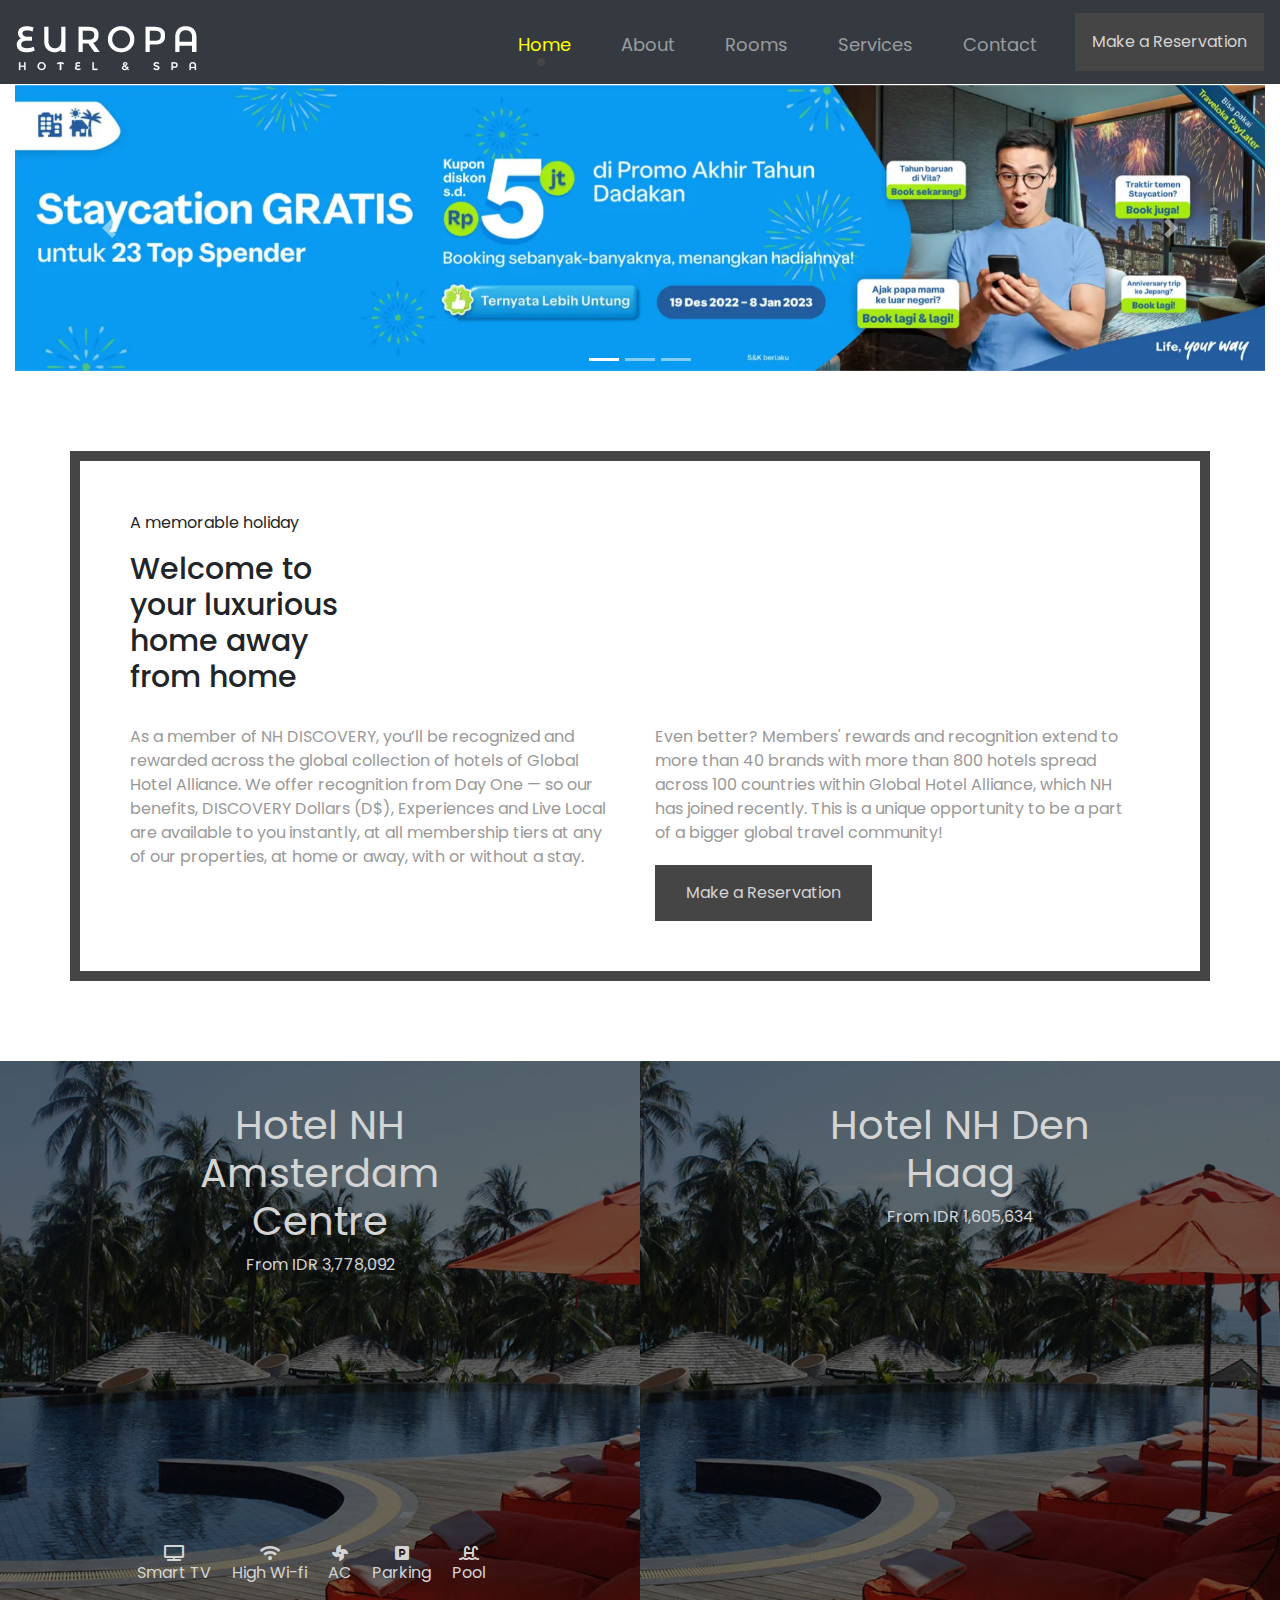
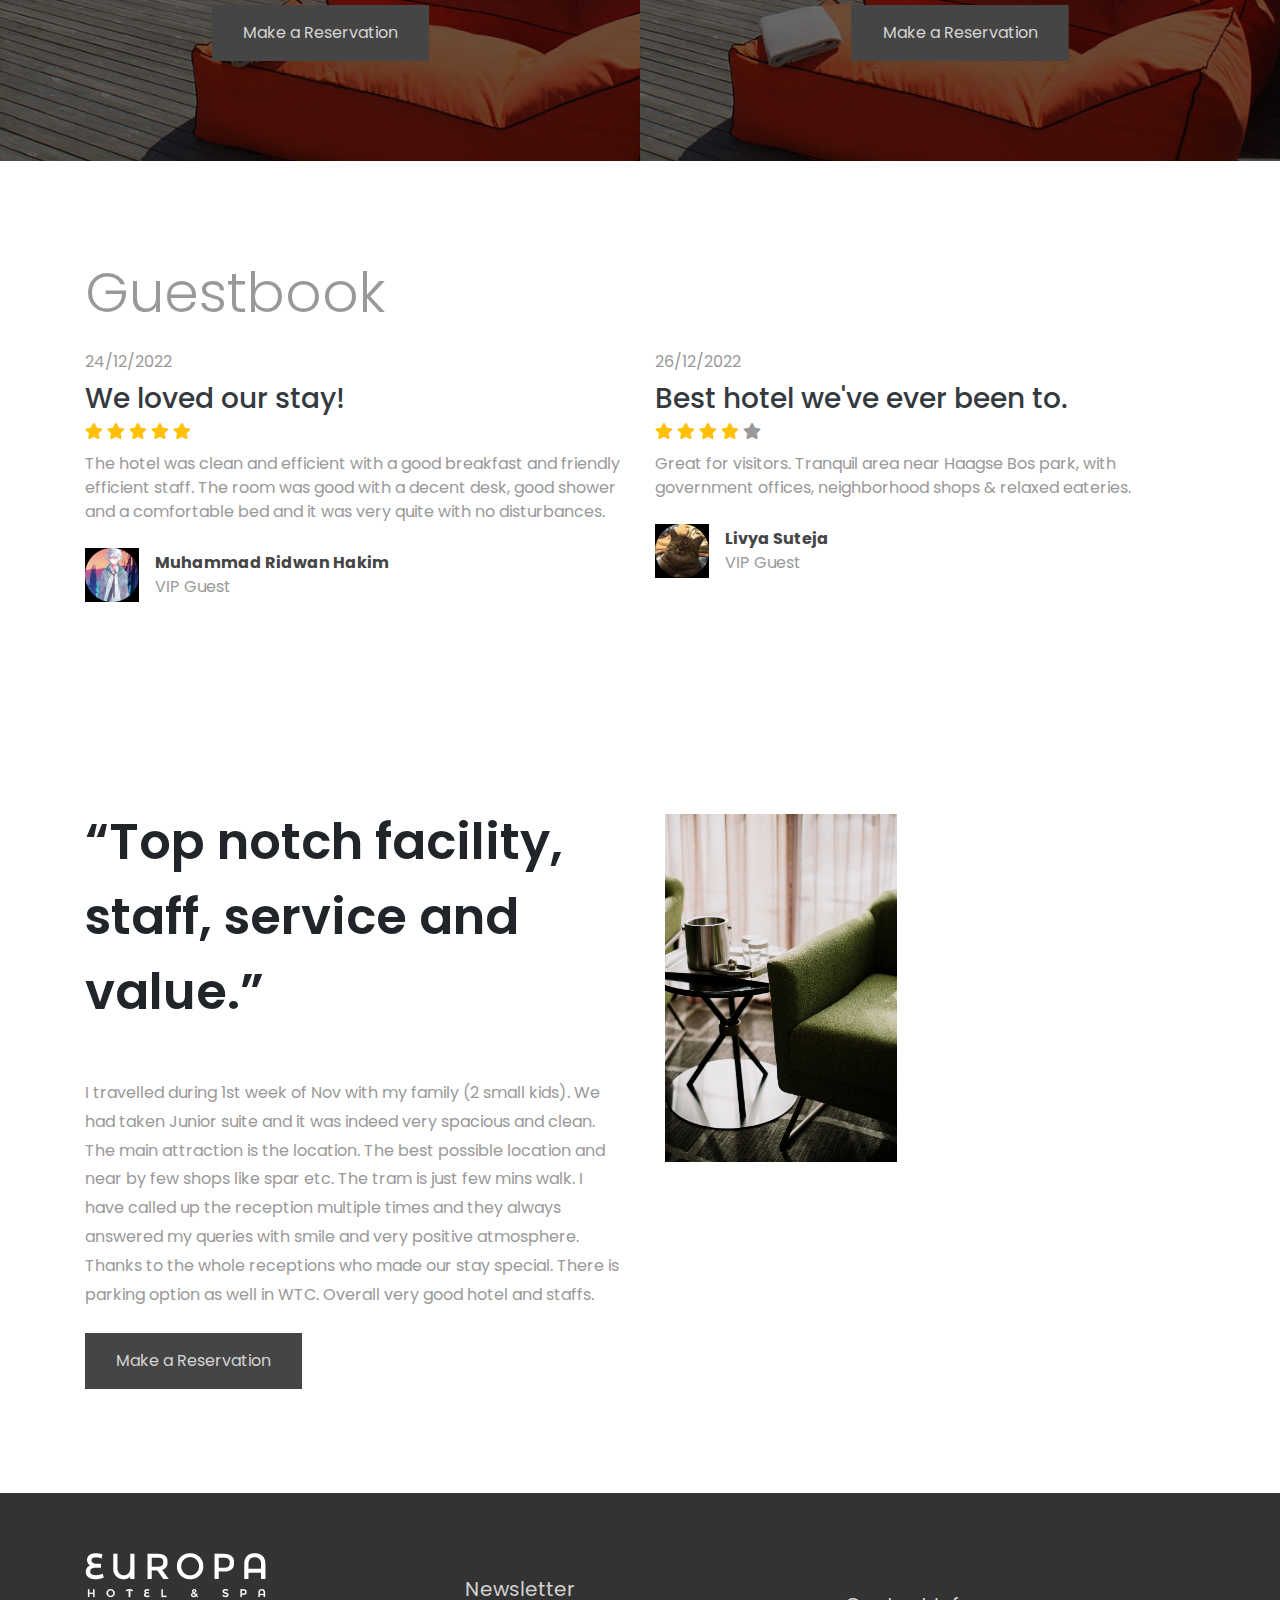
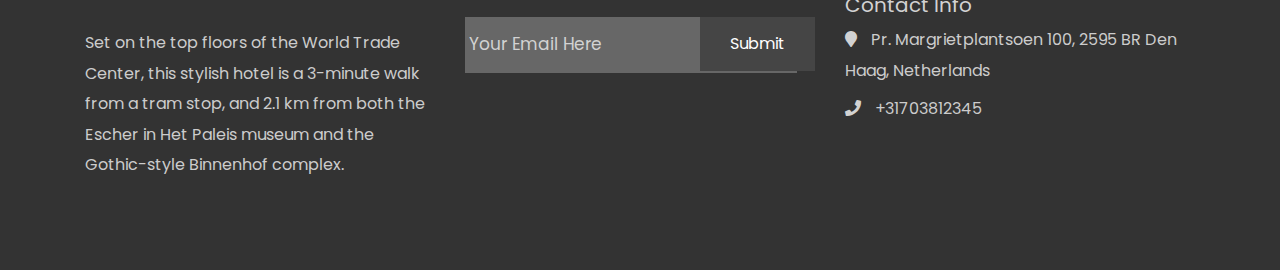
==== commit f8ae15f2: "Fix Description" ====
--- a/index.html
+++ b/index.html
@@ -121,18 +121,12 @@
             <div class="row">
                 <div class="col-md-6">
                     <div class="desc">
-                        Lorem ipsum dolor sit amet consectetur adipisicing
-                        elit. Error, expedita placeat reici saepe a,
-                        exercitationem quia deleniti esse non quidem dolor
-                        commodi molestiae enim harum consequatur fugit ea
-                        qui.
+                        As a member of NH DISCOVERY, you’ll be recognized and rewarded across the global collection of hotels of Global Hotel Alliance. We offer recognition from Day One — so our benefits, DISCOVERY Dollars (D$), Experiences and Live Local are available to you instantly, at all membership tiers at any of our properties, at home or away, with or without a stay.
                     </div>
                 </div>
                 <div class="col-md-6">
                     <div class="desc">
-                        Lorem ipsum dolor sit, amet consectetur adipisicing
-                        elit. Neque provident at sunt amet alias, voluptatem
-                        itaque mollitia asperiores. Labore, repudiandae.
+                        Even better? Members' rewards and recognition extend to more than 40 brands with more than 800 hotels spread across 100 countries within Global Hotel Alliance, which NH has joined recently. This is a unique opportunity to be a part of a bigger global travel community!
                     </div>
                     <button class="reservation" data-toggle="modal" data-target="#mypopup">
                         Make a Reservation
